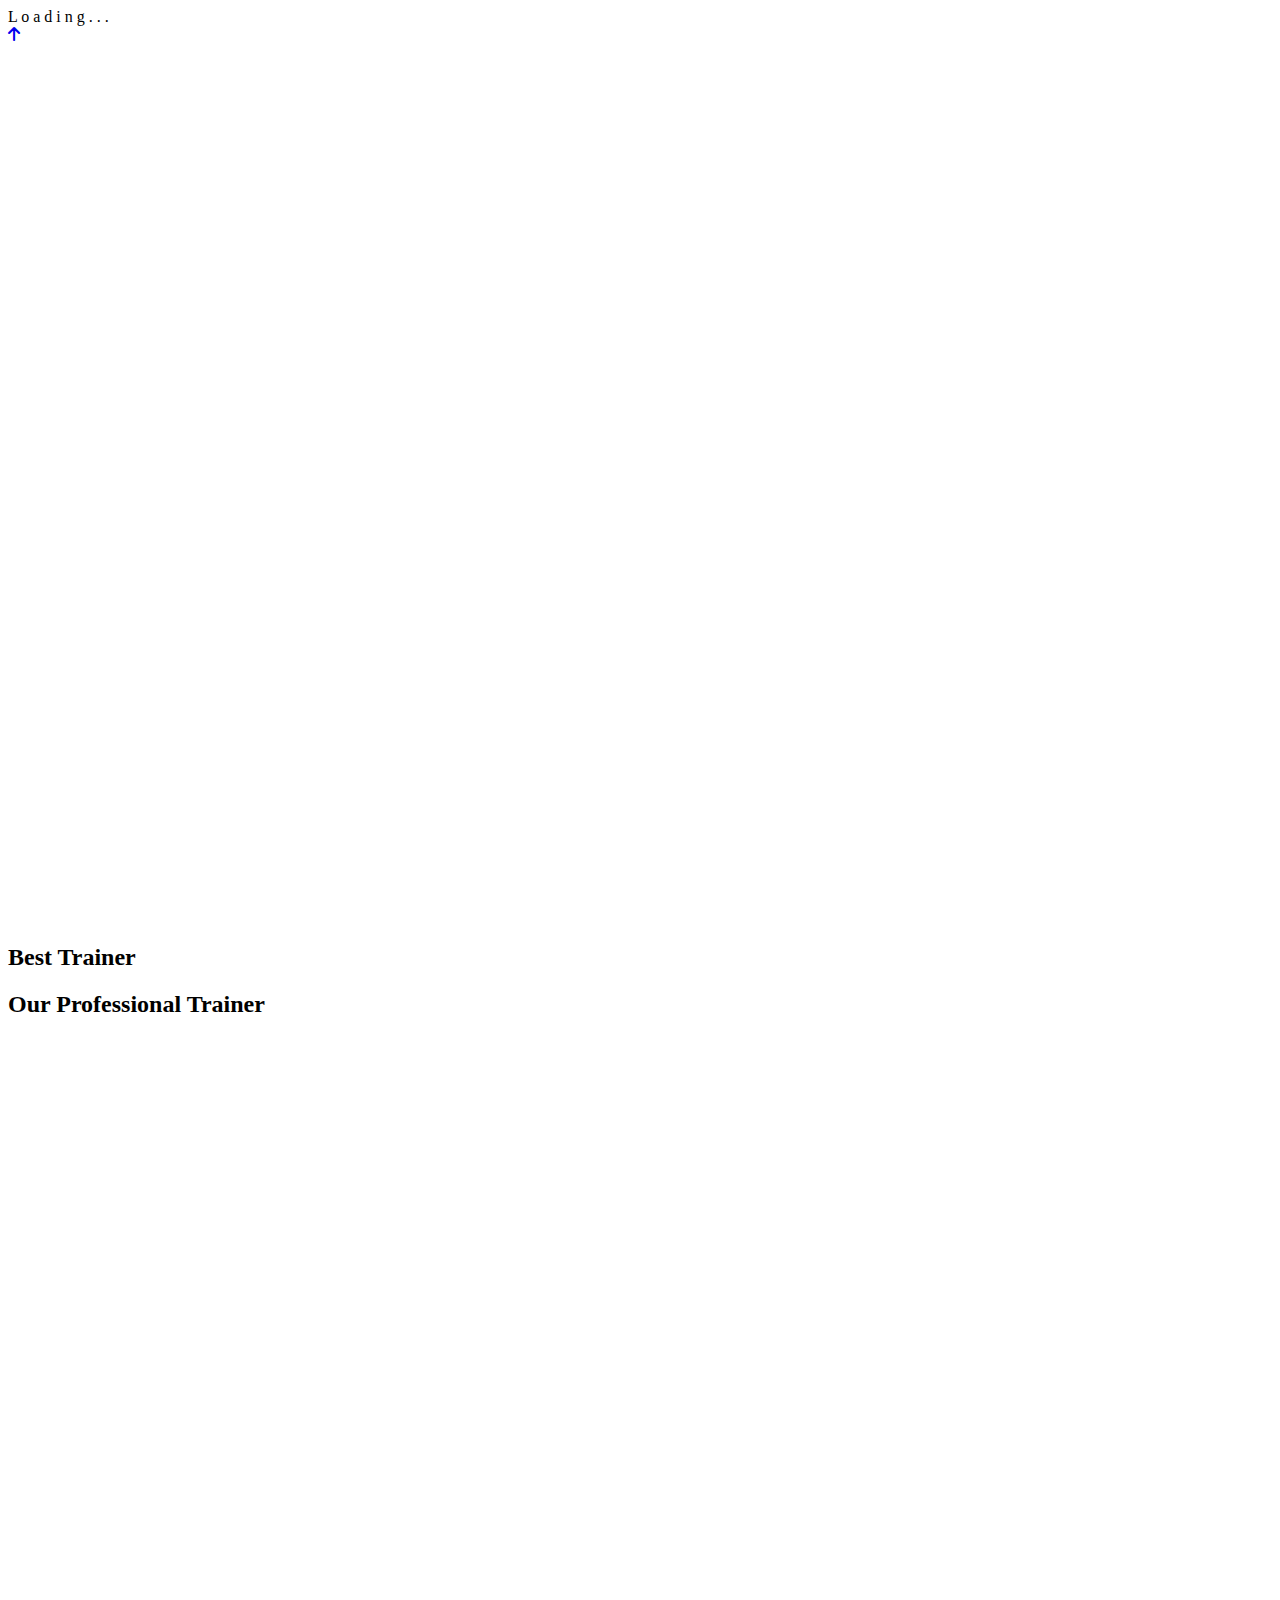
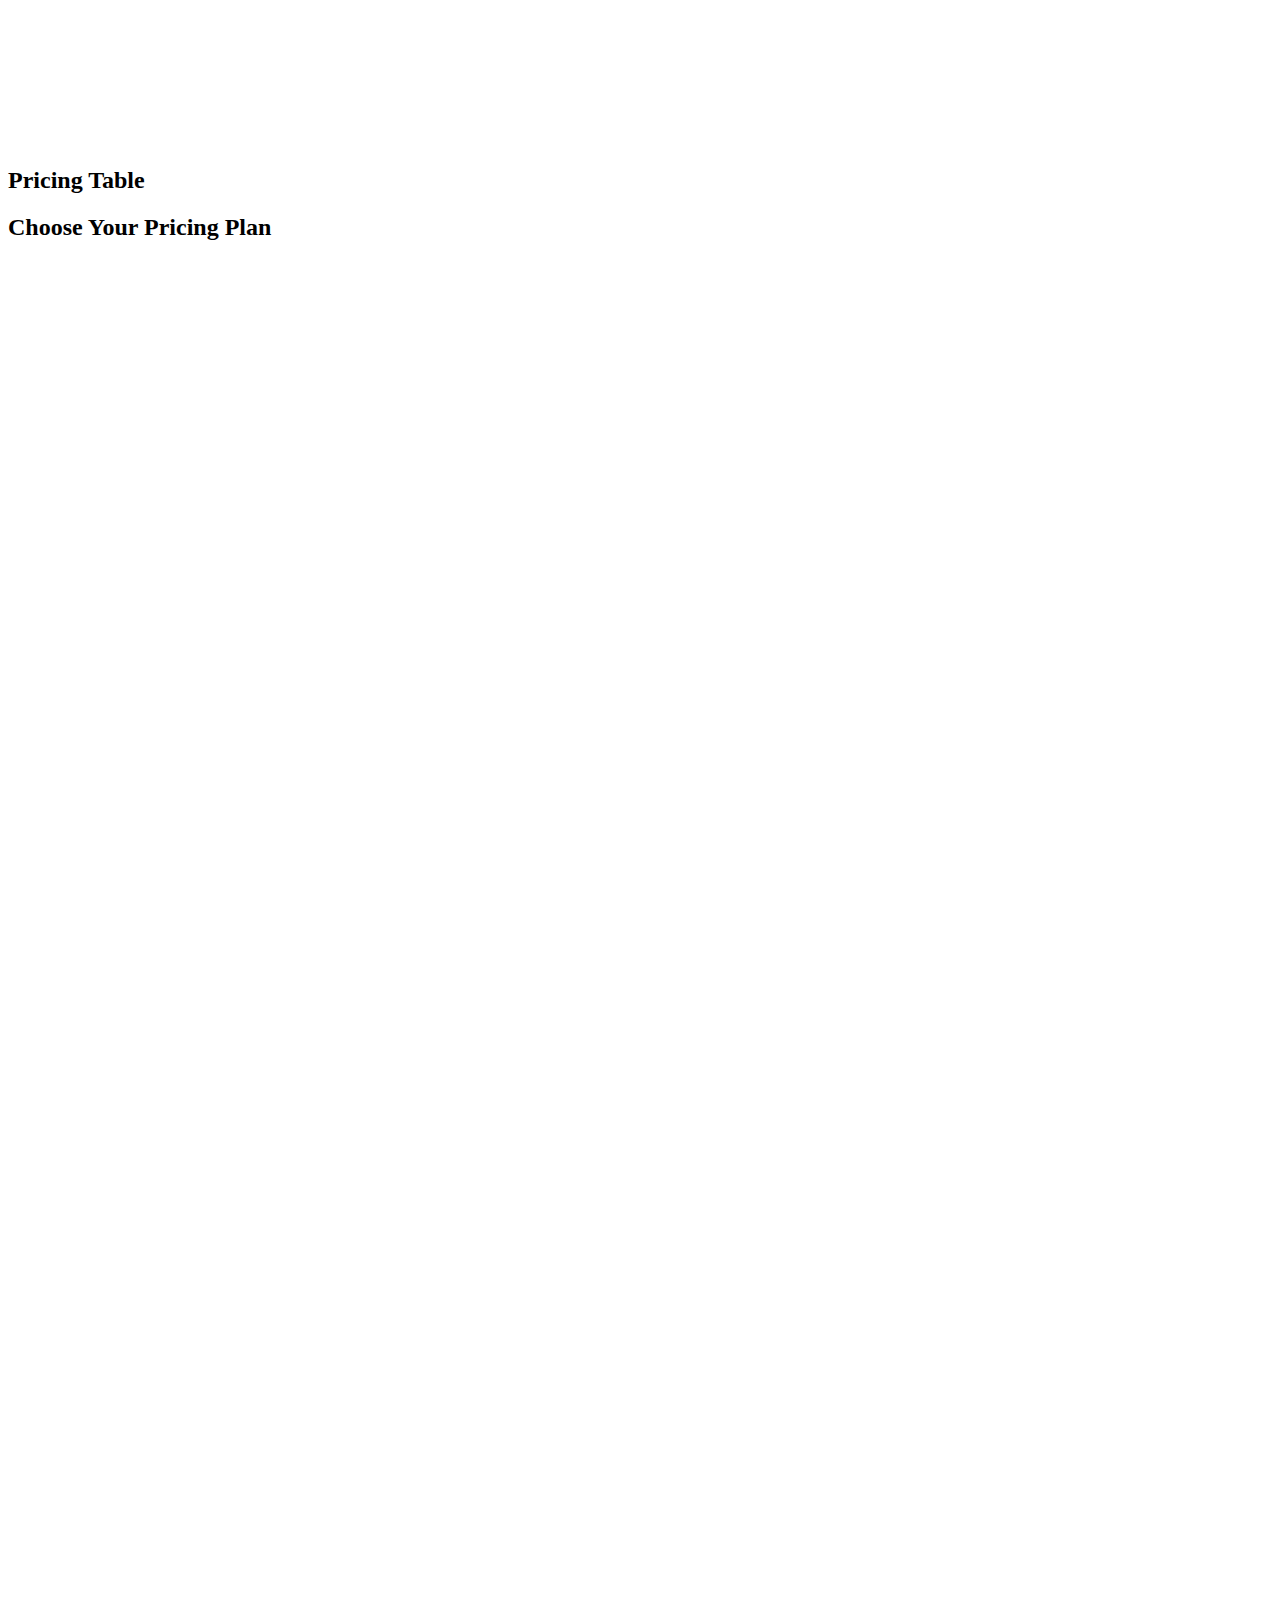
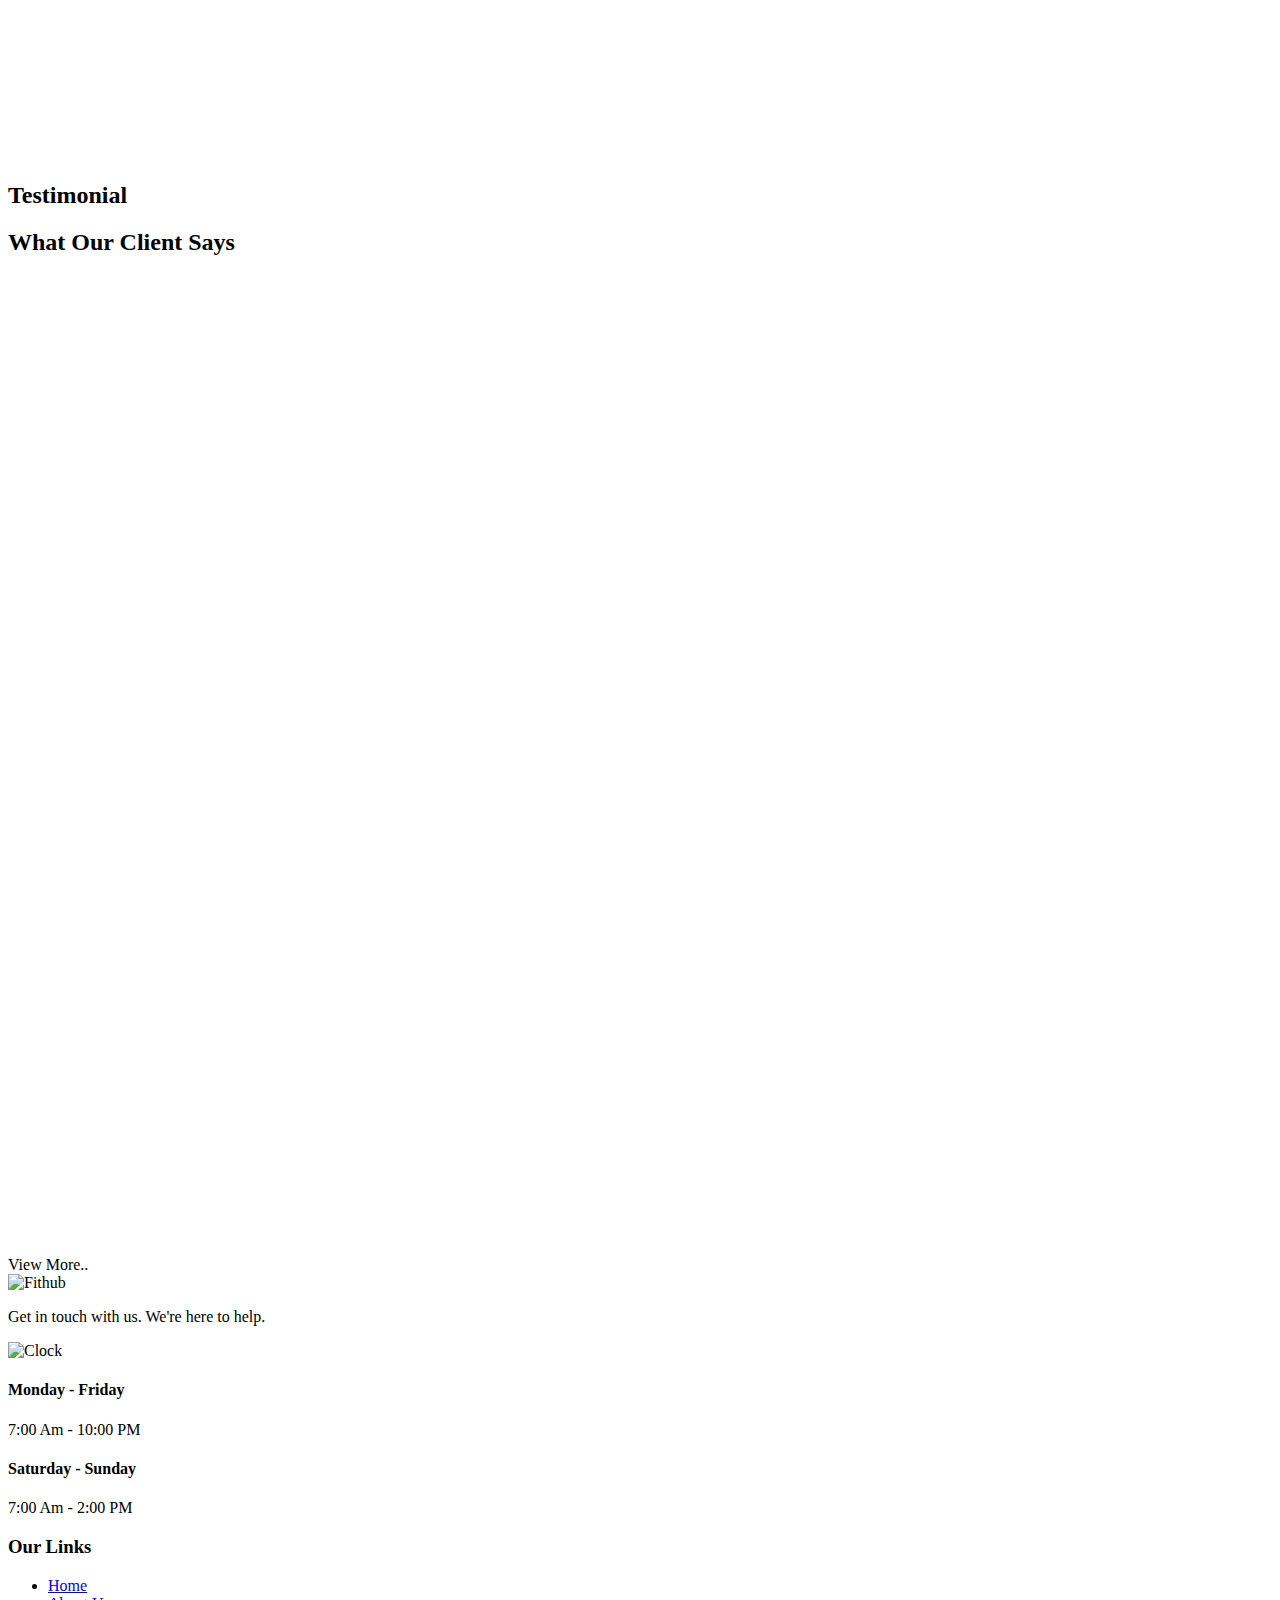
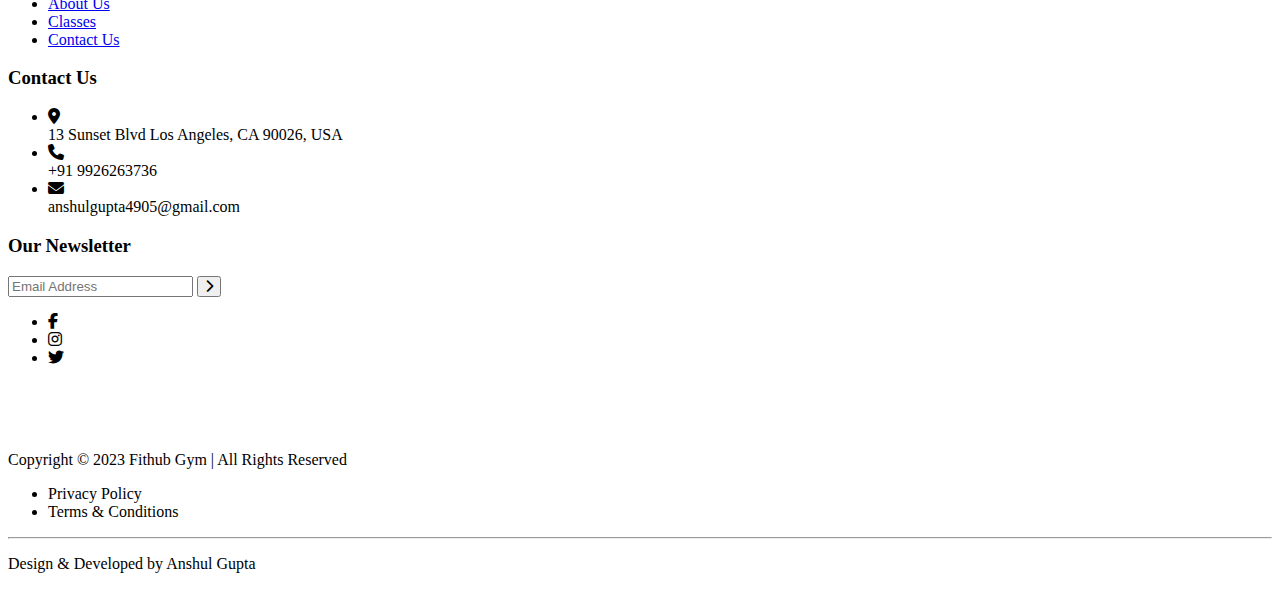
==== index.html @ 437ada59 "Adding all Files" ====
<!DOCTYPE html>
<html lang="en">

<head>
    <meta charset="UTF-8">
    <meta http-equiv="X-UA-Compatible" content="IE=edge">
    <meta name="viewport" content="width=device-width, initial-scale=1.0">
    <title>Fithub Gym - Best Fitness Gym in Los Angeles</title>
    <link rel="stylesheet" href="CSS/style.css">
    <link href="https://unpkg.com/aos@2.3.1/dist/aos.css" rel="stylesheet">
    <link rel="stylesheet" href="https://cdnjs.cloudflare.com/ajax/libs/font-awesome/6.4.0/css/all.min.css">
</head>

<body>
    <!-- <======== Container Section ========> -->
    <div class="container">

        <!-- <======== Pre-Loader Section ========> -->
        <div id="pre-loader">
            <div class="pre-loader-text">
                <span class="let1">L</span>
                <span class="let2">o</span>
                <span class="let3">a</span>
                <span class="let4">d</span>
                <span class="let5">i</span>
                <span class="let6">n</span>
                <span class="let7">g</span>
                <span class="let8">.</span>
                <span class="let9">.</span>
                <span class="let10">.</span>
            </div>
        </div>


        <!-- <======== Scroll-Btn Section ========> -->
        <div id="scrollBtn">
            <a href="#header"><i class="fa-solid fa-arrow-up"></i></a>
        </div>


        <!-- <======== Navbar Section ========> -->
        <div id="navbar" class="scrol" data-aos="fade-down">
            <div class="left-navigation">
                <img src="Assets/logo.png" alt="Fithub">
                <i class="fa fa-bars" aria-hidden="true"></i>
            </div>

            <div class="middle-navigation">
                <ul>
                    <li><a href="#header" class="active">Home</a></li>
                    <li><a href="about.html">About Us</a></li>
                    <li><a href="classes.html">Classes</a></li>
                    <li><a href="contact.html">Contact Us</a></li>
                </ul>
            </div>

            <div class="right-navigation">
                <button class="btn"><a href="#pricing-container">Join Now</a></button>
            </div>
        </div>


        <!-- <======== Header Section ========> -->
        <div id="header">
            <div class="left-header" data-aos="fade-up">
                <div class="banner-title">
                    <span class="inside-banner">The Best</span>
                    Fitness Club
                </div>
                <div class="banner-heading">Shape Your Ideal <span class="banner-heading-span">Body Fit</span></div>
                <div class="banner-subheading">Welcome to Fithub! Your ultimate fitness destination for achieving your
                    goals, embracing a healthier lifestyle, and experiencing the power of fitness. Join us today!</div>
                <button class="btn"><a href="#appointment-container">Get Started</a></button>
            </div>

            <div class="right-header" data-aos="fade-left">
                <img src="Assets/home-header-image.png" alt="Home-Header-Image">
                <div class="right-header-background-img">
                    <img src="Assets/home-circle.png" alt="Home-Circle">
                </div>
            </div>
        </div>


        <!-- <======== Feature-Container Section ========> -->
        <div id="feature-container">
            <div class="feature-box" data-aos="fade-up">
                <div class="feature-box-icon">
                    <img src="Assets/feature-1.png" alt="Feature-1">
                </div>
                <div class="feature-box-text">
                    <h3>Dedicated Service</h3>
                    <p>Transform your body. Unleash your full fitness potential.</p>
                </div>
            </div>
            <div class="feature-box" data-aos="fade-down">
                <div class="feature-box-icon">
                    <img src="Assets/feature-2.png" alt="Feature-2">
                </div>
                <div class="feature-box-text">
                    <h3>Qualified Trainer</h3>
                    <p>Transform your body with personalized trainer guidance.</p>
                </div>
            </div>
            <div class="feature-box" data-aos="fade-up">
                <div class="feature-box-icon">
                    <img src="Assets/feature-3.png" alt="Feature-3">
                </div>
                <div class="feature-box-text">
                    <h3>Organic Proteins</h3>
                    <p>Fuel your body with premium certified organic proteins.</p>
                </div>
            </div>
            <div class="feature-box" data-aos="fade-down">
                <div class="feature-box-icon">
                    <img src="Assets/feature-4.png" alt="Feature-4">
                </div>
                <div class="feature-box-text">
                    <h3>Award Programs</h3>
                    <p>Celebrate success, Embrace your accomplishments.</p>
                </div>
            </div>
        </div>


        <!-- <======== Download-App-Container Section ========> -->
        <div id="download-app-container">
            <div class="left-download-app-container" data-aos="fade-right">
                <img src="Assets/mobile.png" alt="Mobile">
                <div class="left-download-app-background-img">
                    <img src="Assets/mobile-circle-1.png" alt="Mobile-Circle-1" class="img-1">
                </div>
                <div class="left-download-app-background-img">
                    <img src="Assets/mobile-circle-2.png" alt="Mobile-Circle-2" class="img-2">
                </div>
            </div>
            <div class="right-download-app-container" data-aos="fade-left">
                <div class="download-app-title">Download App</div>
                <div class="download-app-heading">Get Advice On Gym & Fitness App</div>
                <div class="download-app-subheading">Enhance your fitness journey with our gym app. Access exclusive
                    features and track your progress with ease.</div>
                <div class="download-app-store">
                    <div class="apple-store">
                        <div class="apple-store-icon">
                            <img src="Assets/apple.png" alt="Apple">
                        </div>
                        <div class="apple-store-text">
                            Available on <span>App Store</span>
                        </div>
                    </div>
                    <div class="google-store">
                        <div class="google-store-icon">
                            <img src="Assets/google-play.png" alt="Google-Play">
                        </div>
                        <div class="google-store-text">
                            Available on <span>App Store</span>
                        </div>
                    </div>
                </div>
            </div>
        </div>


        <!-- <======== Trainer-Container Section ========> -->
        <div id="trainer-container">
            <div class="trainer-title">
                <h2>Best Trainer</h2>
            </div>
            <div class="trainer-heading">
                <h2>Our Professional Trainer</h2>
            </div>
            <div class="trainer-team">
                <div class="trainer" data-aos="fade-down">
                    <div class="trainer-icon">
                        <img src="Assets/trainer-1.jpg" alt="Trainer-1">
                    </div>
                    <div class="trainer-text">
                        <h3>John Hard</h3>
                        <span>Fitness Trainer</span>
                    </div>
                    <div class="trainer-social-media">
                        <ul>
                            <li><i class="fa-brands fa-facebook-f"></i></li>
                            <li><i class="fa-brands fa-instagram"></i></li>
                            <li><i class="fa-brands fa-twitter"></i></li>
                        </ul>
                    </div>
                </div>
                <div class="trainer" data-aos="fade-up">
                    <div class="trainer-icon">
                        <img src="Assets/trainer-2.jpg" alt="Trainer-2">
                    </div>
                    <div class="trainer-text">
                        <h3>Zahra Sharif</h3>
                        <span>Fitness Trainer</span>
                    </div>
                    <div class="trainer-social-media">
                        <ul>
                            <li><i class="fa-brands fa-facebook-f"></i></li>
                            <li><i class="fa-brands fa-instagram"></i></li>
                            <li><i class="fa-brands fa-twitter"></i></li>
                        </ul>
                    </div>
                </div>
                <div class="trainer" data-aos="fade-down">
                    <div class="trainer-icon">
                        <img src="Assets/trainer-3.jpg" alt="Trainer-3">
                    </div>
                    <div class="trainer-text">
                        <h3>Ruth Edwards</h3>
                        <span>Fitness Trainer</span>
                    </div>
                    <div class="trainer-social-media">
                        <ul>
                            <li><i class="fa-brands fa-facebook-f"></i></li>
                            <li><i class="fa-brands fa-instagram"></i></li>
                            <li><i class="fa-brands fa-twitter"></i></li>
                        </ul>
                    </div>
                </div>
                <div class="trainer" data-aos="fade-up">
                    <div class="trainer-icon">
                        <img src="Assets/trainer-4.jpg" alt="Trainer-4">
                    </div>
                    <div class="trainer-text">
                        <h3>Desert Antony</h3>
                        <span>Fitness Trainer</span>
                    </div>
                    <div class="trainer-social-media">
                        <ul>
                            <li><i class="fa-brands fa-facebook-f"></i></li>
                            <li><i class="fa-brands fa-instagram"></i></li>
                            <li><i class="fa-brands fa-twitter"></i></li>
                        </ul>
                    </div>
                </div>
            </div>
        </div>


        <!-- <======== Pricing-Container Section ========> -->
        <div id="pricing-container">
            <div class="pricing-title">
                <h2>Pricing Table</h2>
            </div>
            <div class="pricing-heading">
                <h2>Choose Your Pricing Plan</h2>
            </div>
            <div class="pricing-plans">
                <div class="pricing-plan-box" data-aos="fade-up">
                    <div class="pricing-plan-price plan-1">
                        <h3>Standard Plan</h3>
                        <h2>$40 <span>/Month</span></h2>
                    </div>
                    <div class="pricing-plan-features">
                        <ul>
                            <li>
                                <img src="Assets/check.png" alt="Check">
                                Basic Fitness Equipment
                            </li>
                            <li>
                                <img src="Assets/check.png" alt="Check">
                                Group Classes
                            </li>
                            <li>
                                <img src="Assets/check.png" alt="Check">
                                Online Member Portal
                            </li>
                            <li>
                                <img src="Assets/check.png" alt="Check">
                                Locker Room Access
                            </li>
                            <li>
                                <img src="Assets/cross.png" alt="Cross">
                                Extended Hours
                            </li>
                            <li>
                                <img src="Assets/cross.png" alt="Cross">
                                Personal Training Sessions
                            </li>
                            <li>
                                <img src="Assets/cross.png" alt="Cross">
                                Nutrition Guidance
                            </li>
                            <li>
                                <img src="Assets/cross.png" alt="Cross">
                                Customized Workout Programs
                            </li>
                            <li>
                                <img src="Assets/cross.png" alt="Cross">
                                Priority Access
                            </li>
                            <li>
                                <img src="Assets/cross.png" alt="Cross">
                                Spa and Wellness Services
                            </li>
                        </ul>
                    </div>
                    <div class="pricing-plan-btn">
                        <button>Join Now</button>
                    </div>
                </div>
                <div class="pricing-plan-box" data-aos="fade-down">
                    <div class="pricing-plan-price plan-2">
                        <h3>Premium Plan</h3>
                        <h2>$60 <span>/Month</span></h2>
                    </div>
                    <div class="pricing-plan-features">
                        <ul>
                            <li>
                                <img src="Assets/check.png" alt="Check">
                                Basic Fitness Equipment
                            </li>
                            <li>
                                <img src="Assets/check.png" alt="Check">
                                Group Classes
                            </li>
                            <li>
                                <img src="Assets/check.png" alt="Check">
                                Online Member Portal
                            </li>
                            <li>
                                <img src="Assets/check.png" alt="Check">
                                Locker Room Access
                            </li>
                            <li>
                                <img src="Assets/check.png" alt="Check">
                                Extended Hours
                            </li>
                            <li>
                                <img src="Assets/check.png" alt="Check">
                                Personal Training Sessions
                            </li>
                            <li>
                                <img src="Assets/check.png" alt="Check">
                                Nutrition Guidance
                            </li>
                            <li>
                                <img src="Assets/cross.png" alt="Cross">
                                Customized Workout Programs
                            </li>
                            <li>
                                <img src="Assets/cross.png" alt="Cross">
                                Priority Access
                            </li>
                            <li>
                                <img src="Assets/cross.png" alt="Cross">
                                Spa and Wellness Services
                            </li>
                        </ul>
                    </div>
                    <div class="pricing-plan-btn">
                        <button>Join Now</button>
                    </div>
                </div>
                <div class="pricing-plan-box" data-aos="fade-up">
                    <div class="pricing-plan-price plan-3">
                        <h3>Elite Plan</h3>
                        <h2>$80 <span>/Month</span></h2>
                    </div>
                    <div class="pricing-plan-features">
                        <ul>
                            <li>
                                <img src="Assets/check.png" alt="Check">
                                Basic Fitness Equipment
                            </li>
                            <li>
                                <img src="Assets/check.png" alt="Check">
                                Group Classes
                            </li>
                            <li>
                                <img src="Assets/check.png" alt="Check">
                                Online Member Portal
                            </li>
                            <li>
                                <img src="Assets/check.png" alt="Check">
                                Locker Room Access
                            </li>
                            <li>
                                <img src="Assets/check.png" alt="Check">
                                Extended Hours
                            </li>
                            <li>
                                <img src="Assets/check.png" alt="Check">
                                Personal Training Sessions
                            </li>
                            <li>
                                <img src="Assets/check.png" alt="Check">
                                Nutrition Guidance
                            </li>
                            <li>
                                <img src="Assets/check.png" alt="Check">
                                Customized Workout Programs
                            </li>
                            <li>
                                <img src="Assets/check.png" alt="Check">
                                Priority Access
                            </li>
                            <li>
                                <img src="Assets/check.png" alt="Check">
                                Spa and Wellness Services
                            </li>
                        </ul>
                    </div>
                    <div class="pricing-plan-btn">
                        <button>Join Now</button>
                    </div>
                </div>
            </div>
        </div>


        <!-- <======== Appointment-Container Section ========> -->
        <div id="appointment-container">
            <div class="left-appointment" data-aos="fade-right">
                <div class="statics-title">
                    <h2>Our Statics</h2>
                </div>
                <div class="statics-heading">
                    <h2>We Are Best In Our Classes</h2>
                </div>
                <div class="statics-subheading">
                    <p>Discover a wide range of fitness classes designed to challenge and inspire you. From
                        high-intensity workouts to calming yoga sessions, find your perfect class and unleash your full
                        potential.</p>
                </div>
                <div class="statics-skill">
                    <div class="statics-subskill">
                        <div class="statics-subskill-text">
                            <h3>Client Satisfaction</h3>
                            <h3 class="statics-subskill-text-percentage">90%</h3>
                        </div>
                        <div class="statics-subskill-bar">
                            <div class="statics-subskill-innerbar-1"></div>
                        </div>
                    </div>
                    <div class="statics-subskill">
                        <div class="statics-subskill-text">
                            <h3>Nutritional Guidance</h3>
                            <h3>80%</h3>
                        </div>
                        <div class="statics-subskill-bar">
                            <div class="statics-subskill-innerbar-2"></div>
                        </div>
                    </div>
                </div>
            </div>
            <div class="right-appointment" data-aos="fade-left">
                <div class="appointment-title">
                    <h3>Get Appointment</h3>
                    <div class="appointment-title-line"></div>
                </div>
                <div class="appointment-form">
                    <form>
                        <div class="form-control">
                            <input type="text" name="Full Name" class="form-input" placeholder="Full Name" required>
                        </div>
                        <div class="form-control">
                            <input type="email" name="Email Address" class="form-input" placeholder="Email Address"
                                required>
                        </div>
                        <div class="form-control">
                            <input type="text" name="Phone Number" class="form-input" placeholder="Phone No." required>
                        </div>
                        <div class="form-control">
                            <textarea name="User Message" class="form-input" placeholder="Message..."></textarea>
                        </div>
                        <button type="submit" class="appointment-form-btn">Submit Now</button>
                    </form>
                </div>
            </div>
        </div>


        <!-- <======== Appointment-Container-Alert Section ========> -->
        <div id="appointment-container-alert" data-aos="fade-down">
            <p>Your Form Has Been Submitted Successfully!</p>
            <i class="fa-sharp fa-solid fa-xmark"></i>
        </div>


        <!-- <======== Testimonial-Container Section ========> -->
        <div id="testimonial-container">
            <div class="testimonial-title">
                <h2>Testimonial</h2>
            </div>
            <div class="testimonial-heading">
                <h2>What Our Client Says</h2>
            </div>
            <div class="testimonial-clients-data">
                <div class="testimonial-client" data-aos="fade-up">
                    <div class="testimonial-client-profile">
                        <div class="testimonial-client-profile-icon">
                            <img src="Assets/client-1.jpg" alt="Client-1">
                        </div>
                        <div class="testimonial-client-profile-name">
                            <h3>Ethan Williams</h3>
                            <span>Our Client</span>
                        </div>
                    </div>
                    <div class="testimonial-client-text">
                        <p>Fithub gym is fantastic! The trainers are friendly, and the facilities are top-notch. I've
                            seen amazing progress since I joined. Highly recommend for young boys!</p>
                    </div>
                    <div class="testimonial-client-review">
                        <i class="fa fa-star"></i>
                        <i class="fa fa-star"></i>
                        <i class="fa fa-star"></i>
                        <i class="fa fa-star"></i>
                        <i class="fa fa-star"></i>
                    </div>
                </div>
                <div class="testimonial-client" data-aos="fade-down">
                    <div class="testimonial-client-profile">
                        <div class="testimonial-client-profile-icon">
                            <img src="Assets/client-2.jpg" alt="Client-2">
                        </div>
                        <div class="testimonial-client-profile-name">
                            <h3>Scott Swanson</h3>
                            <span>Our Client</span>
                        </div>
                    </div>
                    <div class="testimonial-client-text">
                        <p>Fithub gym is fantastic! The trainers are dedicated, the equipment is top-notch, and the
                            variety of classes keeps me motivated and challenged.</p>
                    </div>
                    <div class="testimonial-client-review">
                        <i class="fa fa-star"></i>
                        <i class="fa fa-star"></i>
                        <i class="fa fa-star"></i>
                        <i class="fa fa-star"></i>
                        <i class="fa fa-star active"></i>
                    </div>
                </div>
                <div class="testimonial-client" data-aos="fade-up">
                    <div class="testimonial-client-profile">
                        <div class="testimonial-client-profile-icon">
                            <img src="Assets/client-3.jpg" alt="Client-3">
                        </div>
                        <div class="testimonial-client-profile-name">
                            <h3>Noah Taylor</h3>
                            <span>Our Client</span>
                        </div>
                    </div>
                    <div class="testimonial-client-text">
                        <p>Fithub gym is incredible! The variety of equipment and classes keeps me motivated. It is
                            Perfect for young boys who want to stay fit!</p>
                    </div>
                    <div class="testimonial-client-review">
                        <i class="fa fa-star"></i>
                        <i class="fa fa-star"></i>
                        <i class="fa fa-star"></i>
                        <i class="fa fa-star"></i>
                        <i class="fa fa-star"></i>
                    </div>
                </div>
                <div class="testimonial-client" data-aos="fade-down">
                    <div class="testimonial-client-profile">
                        <div class="testimonial-client-profile-icon">
                            <img src="Assets/client-4.jpg" alt="Client-4">
                        </div>
                        <div class="testimonial-client-profile-name">
                            <h3>Emily Wilson</h3>
                            <span>Our Client</span>
                        </div>
                    </div>
                    <div class="testimonial-client-text">
                        <p>Fithub Gym helped me achieve my fitness goals with their exceptional trainers. Highly
                            recommend for anyone looking for a top-notch fitness experience!</p>
                    </div>
                    <div class="testimonial-client-review">
                        <i class="fa fa-star"></i>
                        <i class="fa fa-star"></i>
                        <i class="fa fa-star"></i>
                        <i class="fa fa-star"></i>
                        <i class="fa fa-star active"></i>
                    </div>
                </div>
                <div class="testimonial-client" data-aos="fade-up">
                    <div class="testimonial-client-profile">
                        <div class="testimonial-client-profile-icon">
                            <img src="Assets/client-5.jpg" alt="Client-5">
                        </div>
                        <div class="testimonial-client-profile-name">
                            <h3>Benjamin Mitchell</h3>
                            <span>Our Client</span>
                        </div>
                    </div>
                    <div class="testimonial-client-text">
                        <p>Fithub gym is my second home. The trainers genuinely care about our progress. It has helped
                            me build confidence. Highly recommended!</p>
                    </div>
                    <div class="testimonial-client-review">
                        <i class="fa fa-star"></i>
                        <i class="fa fa-star"></i>
                        <i class="fa fa-star"></i>
                        <i class="fa fa-star"></i>
                        <i class="fa fa-star"></i>
                    </div>
                </div>
                <div class="testimonial-client" data-aos="fade-down">
                    <div class="testimonial-client-profile">
                        <div class="testimonial-client-profile-icon">
                            <img src="Assets/client-6.jpg" alt="Client-6">
                        </div>
                        <div class="testimonial-client-profile-name">
                            <h3>Lucas Thompson</h3>
                            <span>Our Client</span>
                        </div>
                    </div>
                    <div class="testimonial-client-text">
                        <p>I highly recommend Fithub gym! The friendly staff, clean facilities, and effective workout
                            programs have helped me achieve my fitness goals and feel great.</p>
                    </div>
                    <div class="testimonial-client-review">
                        <i class="fa fa-star"></i>
                        <i class="fa fa-star"></i>
                        <i class="fa fa-star"></i>
                        <i class="fa fa-star"></i>
                        <i class="fa fa-star active"></i>
                    </div>
                </div>
            </div>
            <span>View More..</span>
        </div>


        <!-- <======== Contact-Container Section ========> -->
        <div id="contact-container">
            <div class="contact-time">
                <div class="contact-time-icon">
                    <img src="Assets/logo_stickey.png" alt="Fithub">
                </div>
                <div class="contact-time-text">
                    <p>Get in touch with us. We're here to help.</p>
                </div>
                <div class="contact-time-box">
                    <div class="contact-time-box-icon">
                        <img src="Assets/clock.png" alt="Clock">
                    </div>
                    <div class="contact-time-box-text">
                        <div class="contact-time-box-text-1">
                            <h4>Monday - Friday</h4>
                            <span>7:00 Am - 10:00 PM</span>
                        </div>
                        <div class="contact-time-box-text-2">
                            <h4>Saturday - Sunday</h4>
                            <span>7:00 Am - 2:00 PM</span>
                        </div>
                    </div>
                </div>
            </div>
            <div class="contact-links">
                <h3>Our Links</h3>
                <div class="line"></div>
                <ul>
                    <li><a href="#navbar">Home</a></li>
                    <li><a href="about.html">About Us</a></li>
                    <li><a href="classes.html">Classes</a></li>
                    <li><a href="contact.html">Contact Us</a></li>
                </ul>
            </div>
            <div class="contact-info">
                <h3>Contact Us</h3>
                <div class="line"></div>
                <ul>
                    <li>
                        <div class="contact-info-icon">
                            <i class="fa-solid fa-location-dot icon-1"></i>
                        </div>
                        <div class="contact-info-text">
                            <span>13 Sunset Blvd Los Angeles, CA 90026, USA</span>
                        </div>
                    </li>
                    <li>
                        <div class="contact-info-icon">
                            <i class="fa fa-phone icon-2"></i>
                        </div>
                        <div class="contact-info-text">
                            <span>+91 9926263736</span>
                        </div>
                    </li>
                    <li>
                        <div class="contact-info-icon">
                            <i class="fa fa-envelope icon-3"></i>
                        </div>
                        <div class="contact-info-text">
                            <span>anshulgupta4905@gmail.com</span>
                        </div>
                    </li>
                </ul>
            </div>
            <div class="contact-newsletter">
                <h3>Our Newsletter</h3>
                <div class="line"></div>
                <div class="newsletter-subscription">
                    <form action="">
                        <input type="email" class="form-input subscribe-input" placeholder="Email Address" required>
                        <button type="submit" class="submit-btn">
                            <i class="fa fa-chevron-right"></i>
                        </button>
                    </form>
                </div>
                <div class="newsletter-social-media">
                    <ul>
                        <li><i class="fa-brands fa-facebook-f"></i></li>
                        <li><i class="fa-brands fa-instagram"></i></li>
                        <li><i class="fa-brands fa-twitter"></i></li>
                    </ul>
                </div>
            </div>
        </div>


        <!-- <======== contact-Container-Alert Section ========> -->
        <div id="contact-container-alert" data-aos="fade-down">
            <p>Thank You For Subscribing our Newsletter!</p>
            <i class="fa-sharp fa-solid fa-xmark"></i>
        </div>


        <!-- <======== Footer Section ========> -->
        <div id="footer">
            <div class="copyright-container">
                <div class="copyright-container-text">
                    <p>Copyright &copy; 2023 <span>Fithub Gym</span> | All Rights Reserved</p>
                </div>
                <div class="copyright-container-links">
                    <ul>
                        <li>Privacy Policy</li>
                        <li>Terms & Conditions</li>
                    </ul>
                </div>
            </div>
            <hr>
            <div class="developer-container">
                <p>Design & Developed by <span>Anshul Gupta</span></p>
            </div>
        </div>

    </div>

    <script src="https://unpkg.com/aos@2.3.1/dist/aos.js"></script>
    <script src="JS/script.js"></script>
</body>

</html>
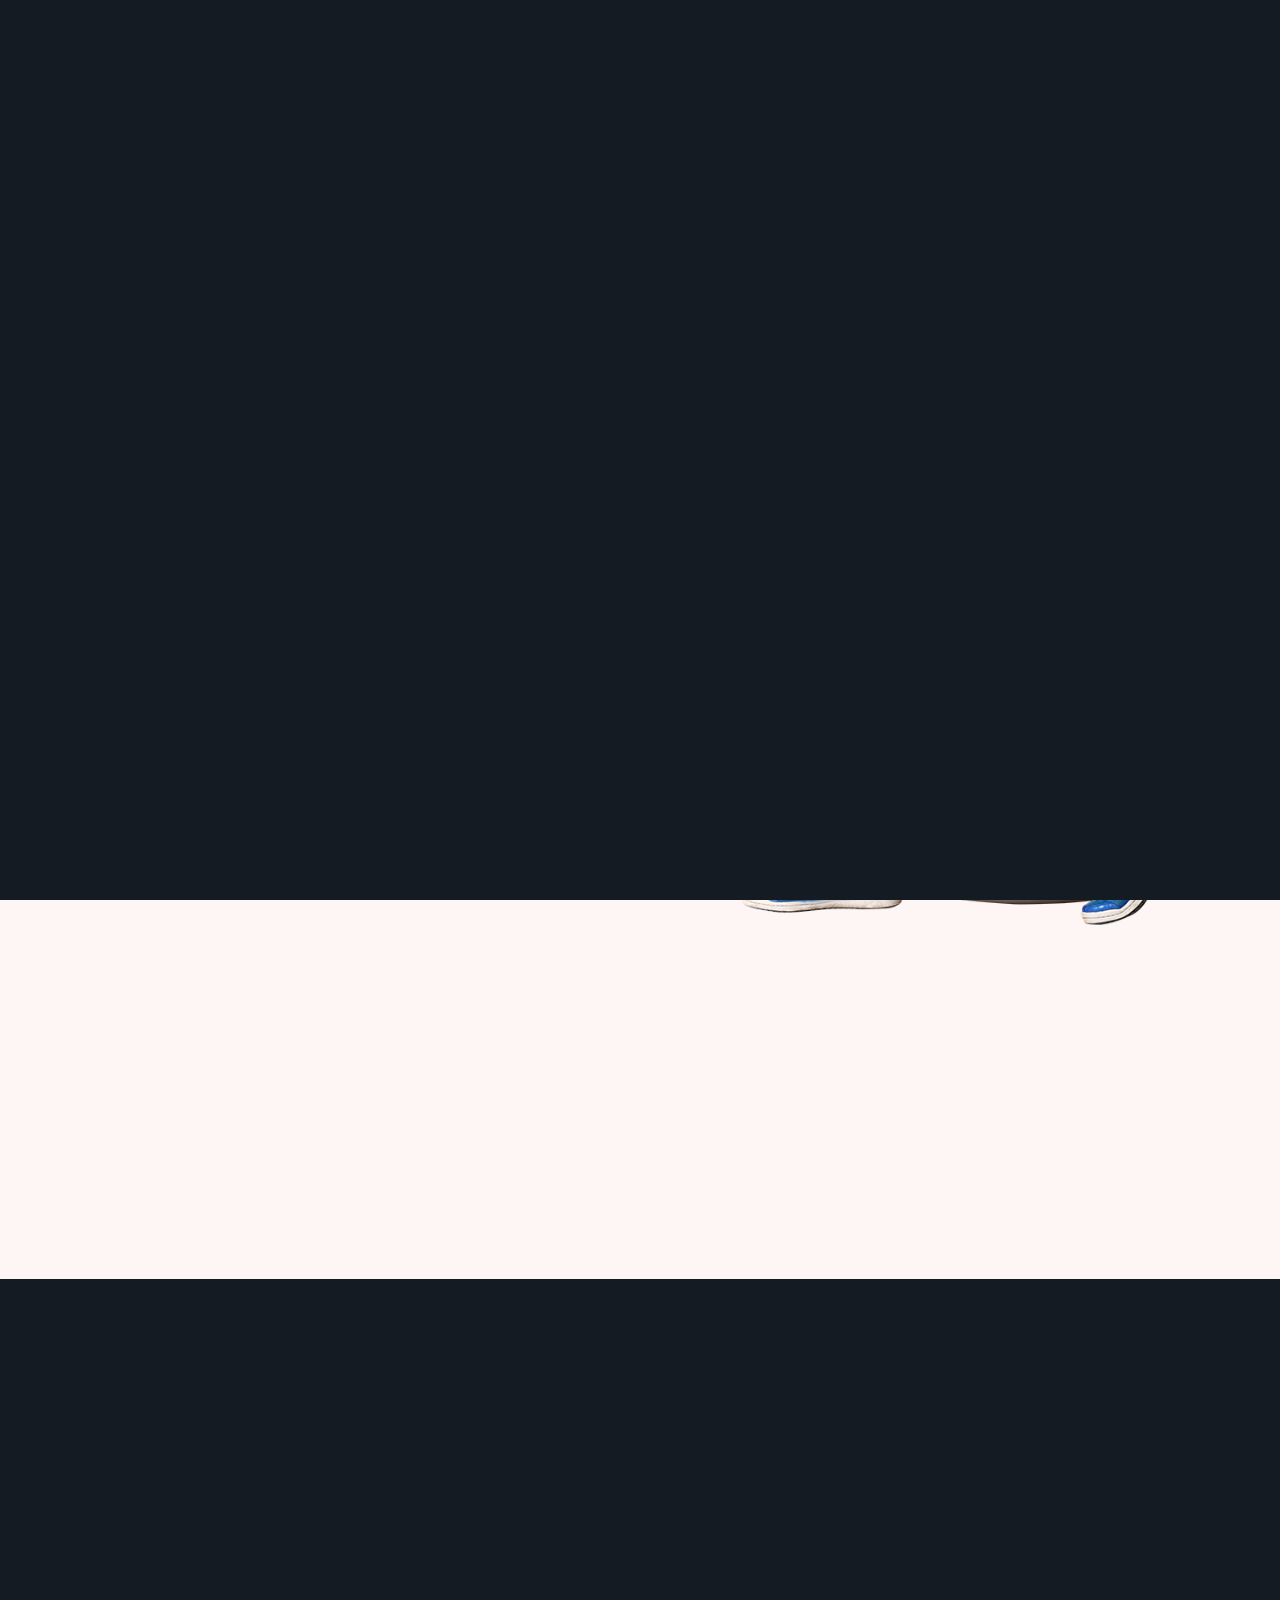
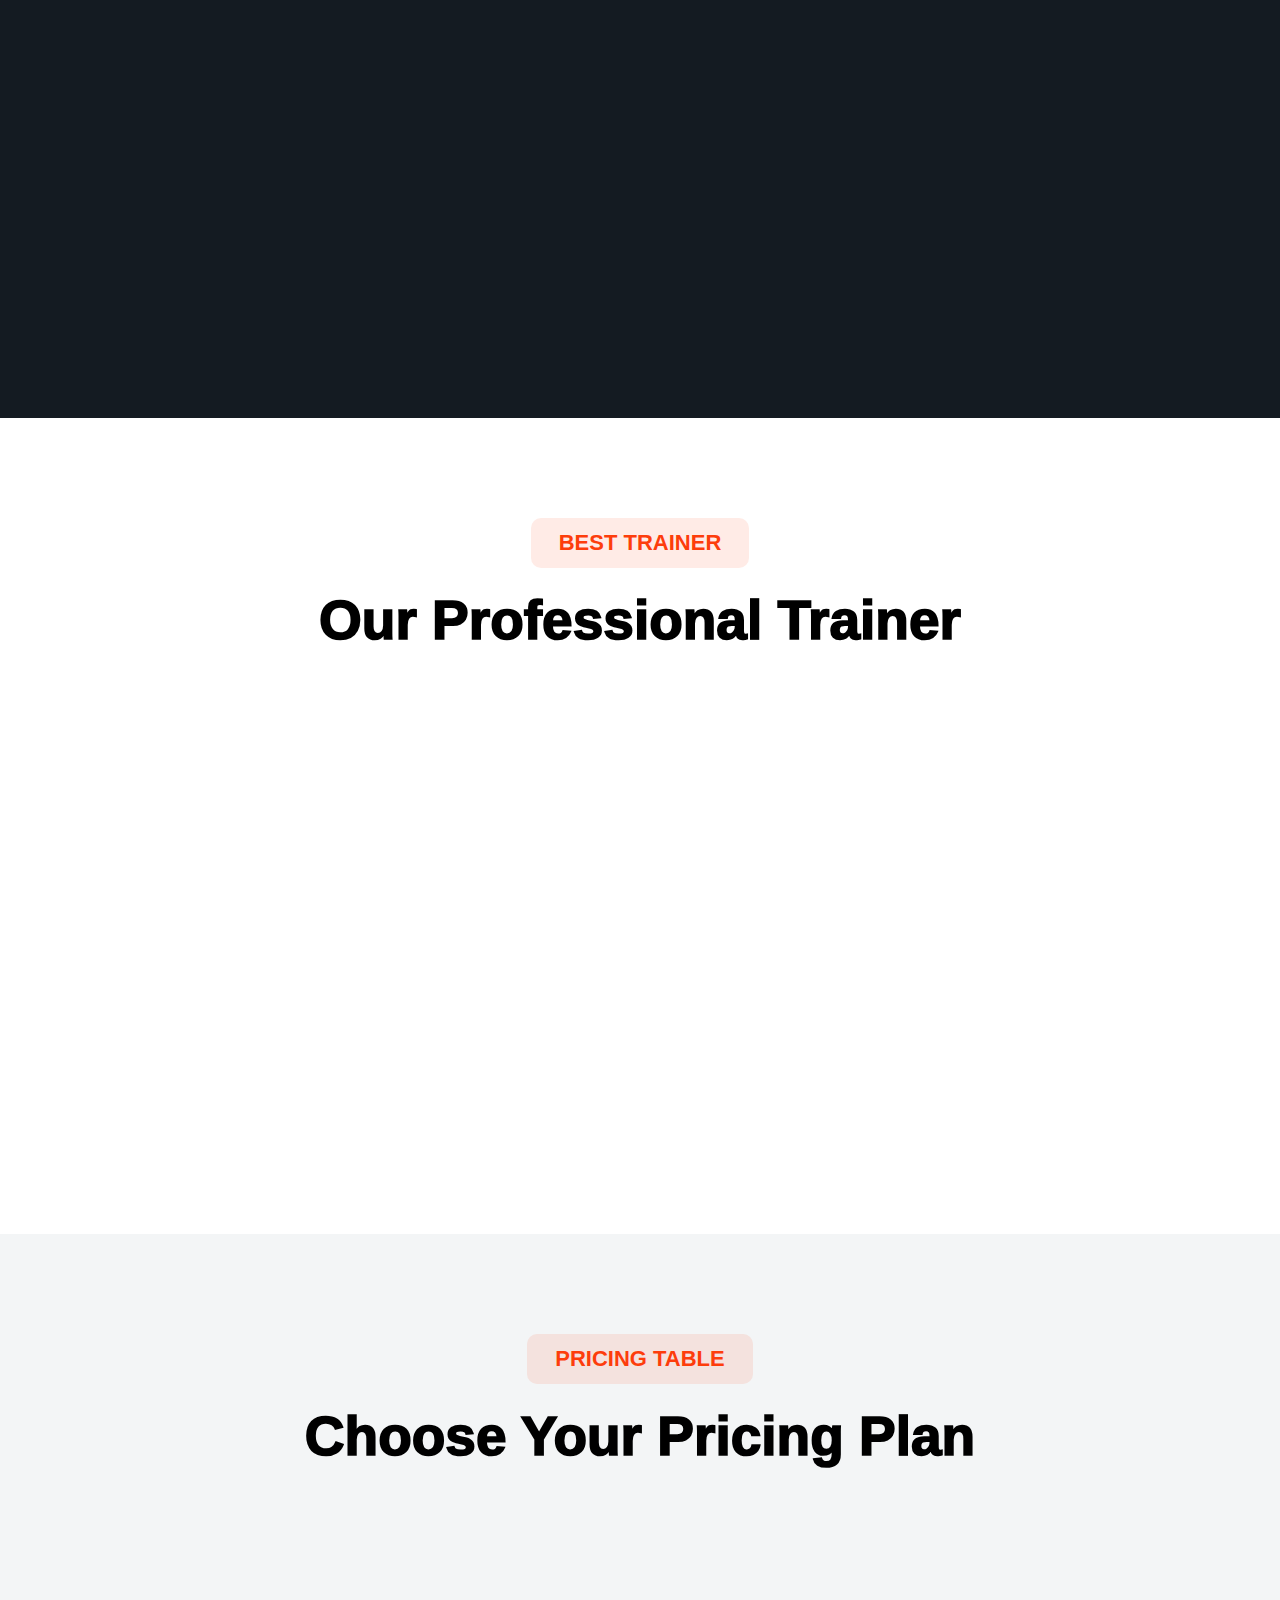
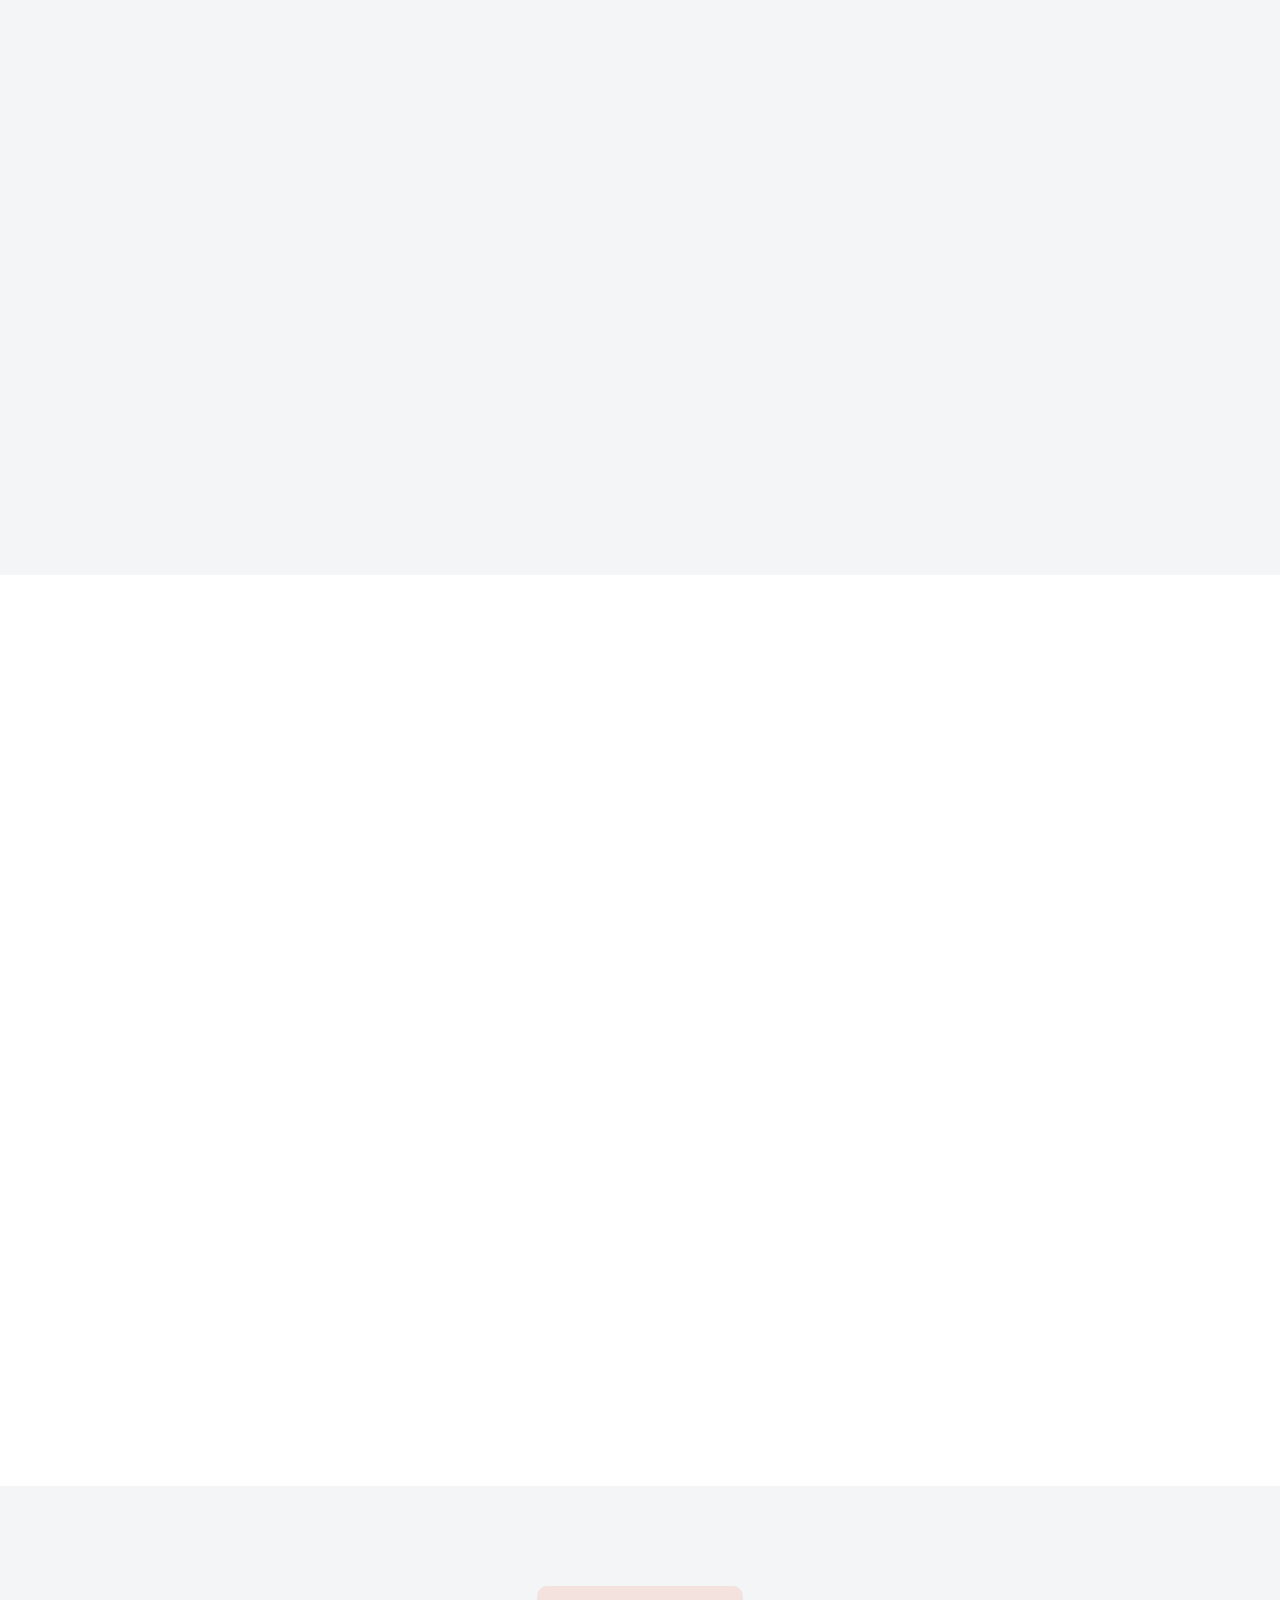
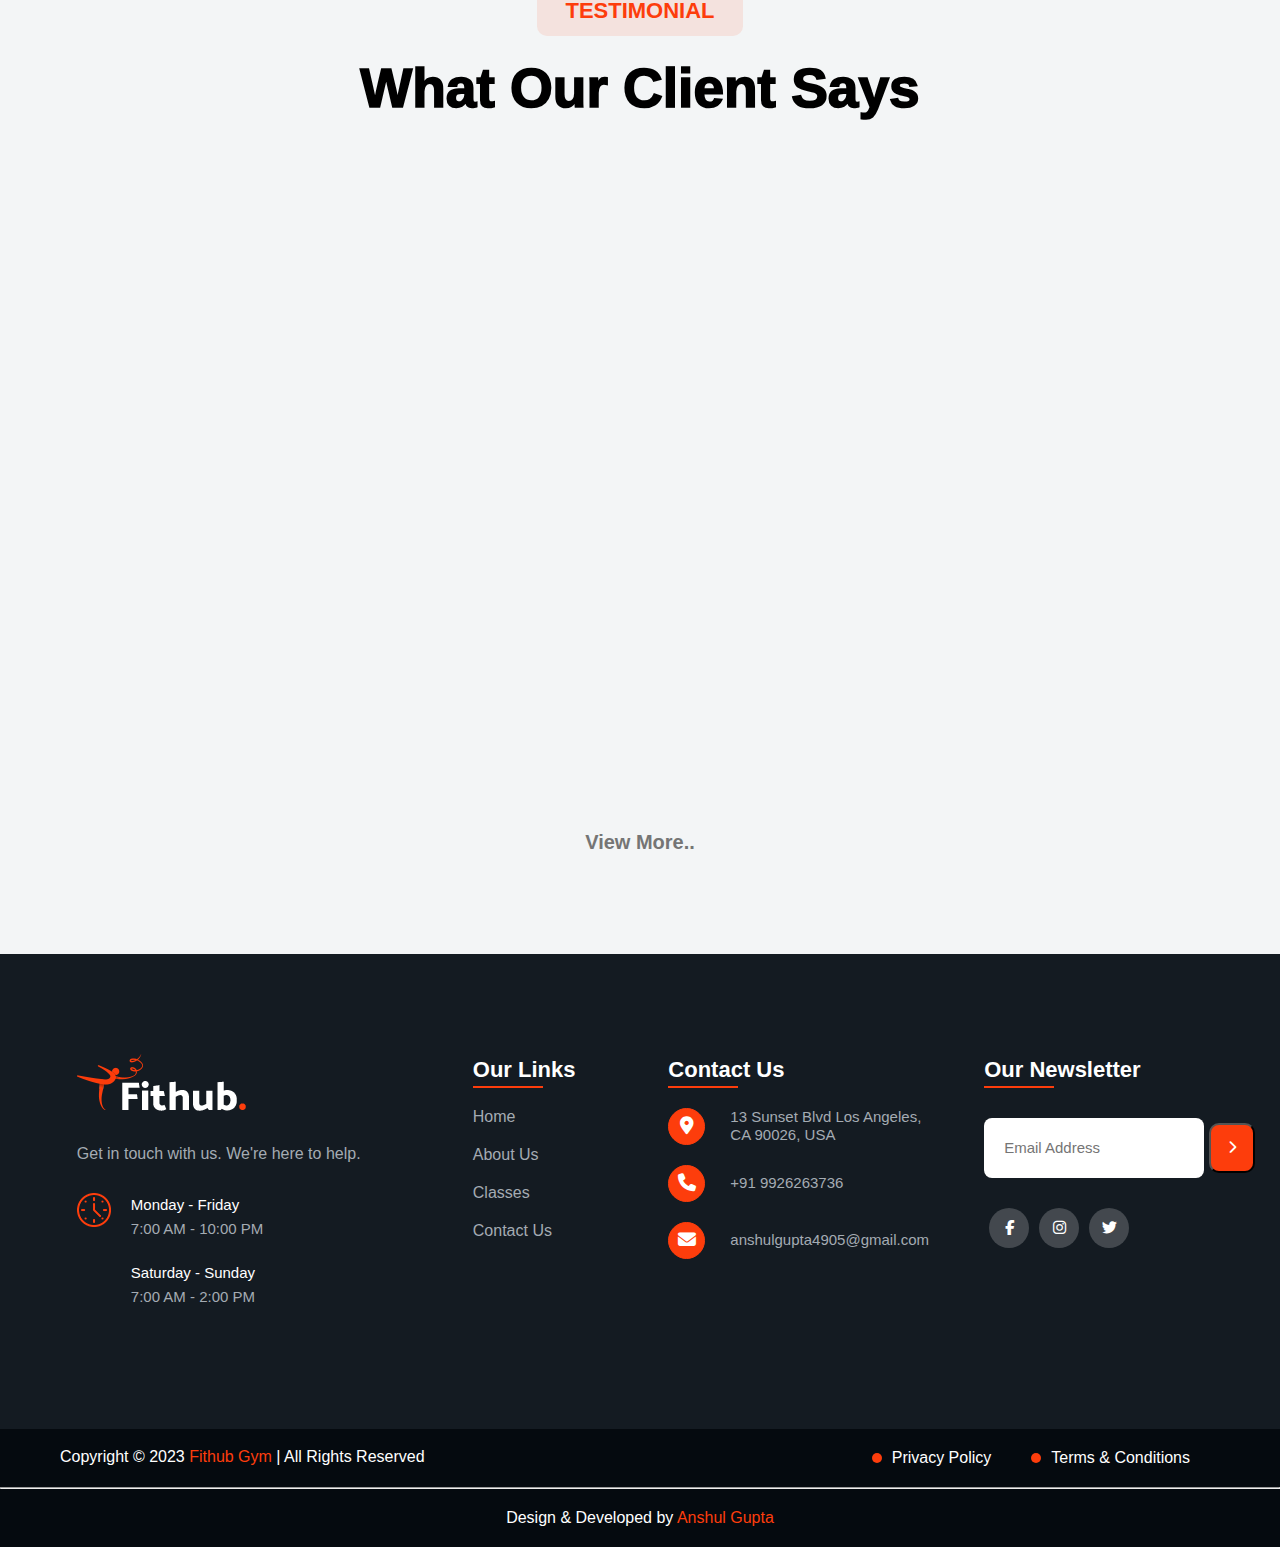
==== commit 3c43007d: "Updating Contact-Container" ====
--- a/index.html
+++ b/index.html
@@ -641,11 +641,11 @@
                     <div class="contact-time-box-text">
                         <div class="contact-time-box-text-1">
                             <h4>Monday - Friday</h4>
-                            <span>7:00 Am - 10:00 PM</span>
+                            <span>7:00 AM - 10:00 PM</span>
                         </div>
                         <div class="contact-time-box-text-2">
                             <h4>Saturday - Sunday</h4>
-                            <span>7:00 Am - 2:00 PM</span>
+                            <span>7:00 AM - 2:00 PM</span>
                         </div>
                     </div>
                 </div>
--- a/CSS/style.css
+++ b/CSS/style.css
@@ -0,0 +1,2540 @@
+/* CSS Reset */
+* {
+    margin: 0px;
+    padding: 0px;
+}
+
+
+/* HTML Section */
+html {
+    scroll-behavior: smooth;
+}
+
+
+/* Animation Section */
+@keyframes rotate {
+    0% {
+        transform: rotate(0deg);
+        opacity: 1;
+    }
+
+    50% {
+        transform: rotate(180deg);
+    }
+
+    100% {
+        transform: rotate(360deg);
+        opacity: 1;
+    }
+}
+
+@keyframes slideDown {
+    0% {
+        margin-top: -150px;
+    }
+
+    100% {
+        margin-top: 0;
+    }
+}
+
+@keyframes drop {
+    10% {
+        opacity: 0.5;
+    }
+
+    20% {
+        opacity: 1;
+        top: 3.78em;
+        transform: rotateX(-360deg);
+    }
+
+    80% {
+        opacity: 1;
+        top: 3.78em;
+        transform: rotateX(-360deg);
+    }
+
+    90% {
+        opacity: 0.5;
+    }
+
+    100% {
+        opacity: 0;
+        top: 6.94em;
+    }
+}
+
+
+
+
+/* <======== Home-Page Container ========> */
+.container {
+    background-color: rgb(254, 246, 244);
+    overflow: hidden;
+}
+
+
+/* Pre-Loader Section */
+#pre-loader {
+    height: 100vh;
+    width: 100vw;
+    position: fixed;
+    top: 0px;
+    left: 0px;
+    background: #141b22;
+    display: flex;
+    justify-content: center;
+    align-items: center;
+    z-index: 999;
+    cursor: pointer;
+}
+
+.pre-loader-text {
+    color: #fd3d0c;
+    font-family: 'Catamaran', sans-serif;
+    font-size: 35px;
+    font-weight: 800;
+}
+
+.pre-loader-text span {
+    opacity: 0;
+    text-transform: uppercase;
+    transform: rotateX(-90deg);
+}
+
+.let1 {
+    animation: drop 0.6s ease-in-out infinite;
+    animation-delay: 0.6s;
+}
+
+.let2 {
+    animation: drop 0.7s ease-in-out infinite;
+    animation-delay: 0.7s;
+}
+
+.let3 {
+    animation: drop 0.8s ease-in-out infinite;
+    animation-delay: 0.8s;
+}
+
+.let4 {
+    animation: drop 0.9s ease-in-out infinite;
+    animation-delay: 0.9s;
+}
+
+.let5 {
+    animation: drop 1s ease-in-out infinite;
+    animation-delay: 1s;
+}
+
+.let6 {
+    animation: drop 1.1s ease-in-out infinite;
+    animation-delay: 1.1s;
+}
+
+.let7 {
+    animation: drop 1.2s ease-in-out infinite;
+    animation-delay: 1.2s;
+}
+
+.let8 {
+    animation: drop 1.3s ease-in-out infinite;
+    animation-delay: 1.3s;
+}
+
+.let9 {
+    animation: drop 1.4s ease-in-out infinite;
+    animation-delay: 1.4s;
+}
+
+.let10 {
+    animation: drop 1.5s ease-in-out infinite;
+    animation-delay: 1.5s;
+}
+
+
+/* Scroll-Btn Section */
+#scrollBtn {
+    height: 50px;
+    width: 50px;
+    position: fixed;
+    bottom: 30px;
+    right: 30px;
+    color: white;
+    background-color: #ff0000;
+    border-radius: 10px;
+    text-align: center;
+    text-decoration: none;
+    transition: background-color .3s, opacity .5s, visibility .5s;
+    opacity: 0;
+    visibility: hidden;
+    z-index: 111;
+    display: grid;
+    place-content: center;
+}
+
+#scrollBtn:hover {
+    box-shadow: 0px 15px 22px rgba(254, 7, 7, 0.4)
+}
+
+#scrollBtn a {
+    padding: 4px 12px;
+    color: white;
+    font-size: 35px;
+}
+
+#scrollBtn.show {
+    opacity: 1;
+    visibility: visible;
+    transition: background-color .3s, opacity .5s, visibility .5s;
+}
+
+
+/* Navbar Section */
+#navbar {
+    position: relative;
+    z-index: 1;
+    background-color: transparent;
+    padding: 30px 0px;
+    display: flex;
+    justify-content: center;
+    align-items: center;
+    transition: 0.4s;
+}
+
+#navbar.show .left-navigation .fa-bars {
+    padding: 15px 70px 0px 0px;
+}
+
+#navbar.show {
+    flex-direction: column;
+    padding: 30px 30px 30px 100px;
+}
+
+#navbar.show ul {
+    height: 100vh;
+    width: 30%;
+    padding: 100px 0px 40px 40px;
+    flex-direction: column;
+    align-items: flex-start;
+    background-color: #fd3d0c;
+    position: fixed;
+    top: 0px;
+    right: 0px;
+    z-index: -1;
+}
+
+#navbar.show li {
+    margin: 10px 0px;
+}
+
+#navbar.show li a {
+    color: black;
+}
+
+#navbar.show li .active {
+    color: white;
+}
+
+#navbar.scroll {
+    width: 100%;
+    padding: 20px 0px;
+    position: fixed;
+    background-color: #e8e5e5;
+    z-index: 2;
+    animation: 0.95s ease 0s normal forwards 1 running slideDown;
+    transition: 0.4s;
+}
+
+#navbar .left-navigation {
+    margin-right: 120px;
+}
+
+#navbar .left-navigation .fa-bars {
+    display: none;
+    color: black;
+    padding: 15px 20px 0px 0px;
+    font-size: 28px;
+    cursor: pointer;
+}
+
+#navbar .middle-navigation {
+    margin-top: 15px;
+}
+
+#navbar ul {
+    display: flex;
+    align-items: center;
+    list-style: none;
+}
+
+#navbar ul li .active {
+    color: #ff5219;
+}
+
+#navbar ul li a {
+    color: black;
+    padding: 20px;
+    font-family: Arial, Helvetica, sans-serif;
+    font-weight: bold;
+    text-decoration: none;
+    white-space: nowrap;
+}
+
+#navbar ul li a:hover {
+    color: #ff5219;
+}
+
+#navbar .right-navigation {
+    margin-left: 120px;
+}
+
+.btn {
+    height: 60px;
+    background-color: #fd3d0c;
+    border-radius: 10px;
+    font-family: sans-serif;
+    font-size: 15px;
+    font-weight: 500;
+    text-transform: uppercase;
+    border: none;
+}
+
+.btn:hover {
+    filter: brightness(0.8);
+}
+
+.btn a {
+    color: #ffffff;
+    padding: 18px 45px;
+    text-decoration: none;
+    cursor: pointer;
+    white-space: nowrap;
+}
+
+
+/* Header Section */
+#header {
+    position: relative;
+    margin-top: 40px;
+    display: flex;
+    justify-content: center;
+    z-index: 0;
+}
+
+#header .left-header {
+    margin-left: 8%;
+    margin-top: 10%;
+}
+
+#header .banner-title {
+    color: #fd3d0c;
+    background-color: rgb(253, 61, 12, 0.1);
+    display: inline-block;
+    padding: 15px 20px 15px 5px;
+    border-radius: 8px;
+    font-size: 20px;
+    font-family: sans-serif;
+    font-weight: 700;
+    text-transform: uppercase;
+}
+
+#header .inside-banner {
+    color: #ffffff;
+    background-color: #fd3d0c;
+    padding: 8px 18px;
+    border-radius: 8px;
+}
+
+#header .banner-heading {
+    margin-top: 30px;
+    font-size: 65px;
+    font-family: sans-serif;
+    font-weight: 1000;
+    line-height: 80px;
+}
+
+#header .banner-heading-span {
+    color: #fd3d0c;
+}
+
+#header .banner-subheading {
+    margin: 10px 30px 40px 0px;
+    font-size: 18px;
+    font-family: Arial, Helvetica, sans-serif;
+    line-height: 27px;
+}
+
+#header .right-header {
+    position: relative;
+}
+
+#header .right-header img {
+    position: relative;
+    display: inline-block;
+    width: 580px;
+    z-index: 1;
+}
+
+#header .right-header-background-img {
+    position: absolute;
+    top: 15px;
+    left: 10px;
+    z-index: 0;
+}
+
+#header .right-header-background-img img {
+    position: relative;
+    display: inline-block;
+    width: 550px;
+    z-index: -1;
+}
+
+
+/* Feature-Container Section */
+#feature-container {
+    height: 350px;
+    display: flex;
+    flex-wrap: wrap;
+    justify-content: center;
+    align-items: center;
+    font-family: sans-serif;
+}
+
+#feature-container .feature-box {
+    margin: 0px 10px;
+    padding: 40px 20px;
+    width: 20%;
+    display: flex;
+    align-items: center;
+    border-radius: 10px;
+    box-shadow: 0px 4px 8px rgba(0, 0, 0, 0.4);
+    background-color: #ffffff;
+}
+
+#feature-container .feature-box-icon {
+    width: 117px;
+    height: 57px;
+    border-radius: 100%;
+    background-color: #ffebe6;
+    display: flex;
+    align-items: center;
+    justify-content: center;
+    margin-right: 20px;
+}
+
+#feature-container .feature-box-text h3 {
+    font-size: 22px;
+    font-weight: 1000;
+    line-height: 25px;
+    margin-bottom: 10px;
+}
+
+#feature-container .feature-box-text p {
+    padding-right: 20px;
+}
+
+
+/* Download-App-Container Section */
+#download-app-container {
+    position: relative;
+    background-color: #141b22;
+    padding: 120px 0px;
+    font-family: sans-serif;
+    display: flex;
+    justify-content: center;
+}
+
+#download-app-container .left-download-app-container {
+    margin-left: 10%;
+    position: relative;
+}
+
+#download-app-container .left-download-app-container img {
+    position: relative;
+    z-index: 1;
+}
+
+#download-app-container .left-download-app-background-img {
+    position: absolute;
+    top: 0px;
+    left: 0px;
+}
+
+#download-app-container .left-download-app-background-img .img-1 {
+    position: relative;
+    z-index: 0;
+    animation: rotate 15s reverse infinite;
+}
+
+#download-app-container .left-download-app-background-img .img-2 {
+    position: relative;
+    z-index: 0;
+    animation: rotate 15s linear infinite;
+}
+
+#download-app-container .right-download-app-container {
+    padding: 0px 120px;
+}
+
+#download-app-container .download-app-title {
+    display: inline-block;
+    padding: 15px 28px;
+    color: #fd3d0c;
+    background-color: rgb(253, 61, 12, 0.1);
+    border-radius: 10px;
+    font-size: 22px;
+    font-weight: 700;
+    text-transform: uppercase;
+    line-height: 50px;
+}
+
+#download-app-container .download-app-heading {
+    color: #ffffff;
+    line-height: 65px;
+    font-size: 55px;
+    font-weight: 1000;
+}
+
+#download-app-container .download-app-subheading {
+    margin: 40px 0px;
+    color: #a4abb3;
+    line-height: 24px;
+    font-size: 15px;
+}
+
+#download-app-container .download-app-store {
+    display: flex;
+    color: white;
+}
+
+#download-app-container .apple-store {
+    width: 40%;
+    margin-right: 20px;
+    padding: 15px 20px;
+    background-color: #fd3d0c;
+    display: flex;
+    align-items: center;
+    justify-content: center;
+    border-radius: 10px;
+    cursor: pointer;
+}
+
+#download-app-container .apple-store-text {
+    margin-left: 20px;
+    font-size: 18px;
+    line-height: 30px;
+}
+
+#download-app-container .apple-store-text span {
+    font-size: 20px;
+    font-weight: 1000;
+    line-height: 20px;
+    text-transform: uppercase;
+}
+
+#download-app-container .google-store {
+    width: 40%;
+    padding: 15px 20px;
+    background-color: transparent;
+    border: 2px solid #fd3d0c;
+    border-radius: 10px;
+    display: flex;
+    align-items: center;
+    justify-content: center;
+    cursor: pointer;
+}
+
+#download-app-container .google-store-text {
+    margin-left: 20px;
+    font-size: 18px;
+    line-height: 30px;
+}
+
+#download-app-container .google-store-text span {
+    color: #fd3d0c;
+    font-size: 20px;
+    font-weight: 1000;
+    line-height: 20px;
+    text-transform: uppercase;
+}
+
+
+/* Trainer-Container Section */
+#trainer-container {
+    padding: 100px 0px;
+    background-color: #ffffff;
+    font-family: sans-serif;
+    display: flex;
+    flex-direction: column;
+    align-items: center;
+    text-align: center;
+}
+
+#trainer-container .trainer-title h2 {
+    color: #fd3d0c;
+    background-color: rgb(253, 61, 12, 0.1);
+    display: inline-block;
+    padding: 15px 28px;
+    border-radius: 10px;
+    font-size: 22px;
+    font-weight: 700;
+    line-height: 20px;
+    text-transform: uppercase;
+}
+
+#trainer-container .trainer-heading h2 {
+    margin: 20px 0px;
+    font-size: 55px;
+    font-weight: 1000;
+    line-height: 65px;
+}
+
+#trainer-container .trainer-team {
+    display: flex;
+    flex-wrap: wrap;
+    justify-content: center;
+}
+
+#trainer-container .trainer {
+    margin: 0px 15px;
+    padding: 20px 0px;
+}
+
+#trainer-container .trainer:hover img {
+    border: 10px solid #fd3d0c;
+    transition: 0.5s;
+    transform: scale(1.04);
+}
+
+#trainer-container .trainer:hover h3 {
+    color: #fd3d0c;
+    transition: 0.5s;
+}
+
+#trainer-container .trainer-icon img {
+    width: 200px;
+    margin-bottom: 30px;
+    padding: 15px;
+    border: 10px solid #ebebeb;
+    border-radius: 50%;
+    transition: 0.5s;
+}
+
+#trainer-container .trainer-text h3 {
+    margin-bottom: 10px;
+    font-size: 22px;
+    font-weight: 800;
+    line-height: 32px;
+}
+
+#trainer-container .trainer-text span {
+    color: #777777;
+    margin: 10px 0px;
+}
+
+#trainer-container .trainer-social-media ul {
+    display: flex;
+    justify-content: center;
+    align-items: center;
+    margin: 20px 0px;
+}
+
+
+#trainer-container .trainer-social-media ul li {
+    height: 35px;
+    width: 35px;
+    margin: 0px 5px;
+    color: #fd3d0c;
+    border: 1px solid #fd3d0c;
+    border-radius: 50%;
+    font-size: 15px;
+    list-style: none;
+    display: flex;
+    justify-content: center;
+    align-items: center;
+    transition: 0.4s;
+}
+
+#trainer-container .trainer-social-media ul li:hover {
+    color: #ffffff;
+    background-color: #fd3d0c;
+    transition: 0.4s;
+}
+
+
+/* Pricing-Container Section */
+#pricing-container {
+    position: relative;
+    background-color: #f3f5f6;
+    padding: 100px 0px;
+    display: flex;
+    flex-direction: column;
+    align-items: center;
+    text-align: center;
+    font-family: sans-serif;
+}
+
+#pricing-container .pricing-title h2 {
+    color: #fd3d0c;
+    background-color: rgb(253, 61, 12, 0.1);
+    display: inline-block;
+    padding: 15px 28px;
+    border-radius: 10px;
+    font-size: 22px;
+    font-weight: 700;
+    line-height: 20px;
+    text-transform: uppercase;
+}
+
+#pricing-container .pricing-heading h2 {
+    margin: 20px 0px;
+    font-size: 55px;
+    font-weight: 1000;
+    line-height: 65px;
+}
+
+#pricing-container .pricing-plans {
+    display: flex;
+    flex-wrap: wrap;
+    justify-content: center;
+    width: 100%;
+    margin-top: 20px;
+}
+
+#pricing-container .pricing-plan-box {
+    width: 30%;
+}
+
+#pricing-container .pricing-plan-price {
+    background-color: #fd3d0c;
+    margin: 0px 15px;
+    padding: 30px;
+    border-radius: 10px;
+    box-shadow: 0px 30px 60px 0px rgb(0, 0, 0, 0.2);
+    text-align: left;
+}
+
+#pricing-container .plan-2 {
+    background-color: #141b22;
+}
+
+#pricing-container .plan-3 {
+    background-color: #ffffff;
+}
+
+#pricing-container .pricing-plan-price h3 {
+    color: #ffffff;
+    font-size: 20px;
+    font-weight: 1000;
+    line-height: 30px;
+}
+
+#pricing-container .plan-3 h3 {
+    color: #10161b;
+}
+
+#pricing-container .pricing-plan-price h2 {
+    color: #ffffff;
+    font-size: 40px;
+    font-weight: 1000;
+    line-height: 40px;
+}
+
+#pricing-container .plan-3 h2 {
+    color: #10161b;
+}
+
+#pricing-container .pricing-plan-price span {
+    font-size: 15px;
+    font-weight: 1000;
+    line-height: 15px;
+}
+
+#pricing-container .pricing-plan-features {
+    padding: 15px 40px;
+}
+
+#pricing-container .pricing-plan-features ul li {
+    margin: 15px 0px;
+    text-align: left;
+    list-style: none;
+    display: flex;
+    align-items: center;
+}
+
+#pricing-container .pricing-plan-features ul li img {
+    width: 12px;
+    margin-right: 8px;
+}
+
+#pricing-container .pricing-plan-btn button {
+    padding: 20px 120px;
+    display: inline-block;
+    color: #fd3d0c;
+    border: 2px solid #fd3d0c;
+    border-radius: 10px;
+    font-size: 15px;
+    text-transform: uppercase;
+}
+
+#pricing-container .pricing-plan-btn button:hover {
+    filter: brightness(0.8);
+}
+
+
+/* Appointment-Container Section */
+#appointment-container {
+    padding: 100px 0px;
+    background-color: #ffffff;
+    font-family: sans-serif;
+    display: flex;
+    justify-content: center;
+    align-items: center;
+}
+
+#appointment-container .left-appointment {
+    width: 50%;
+    margin-left: 8%;
+    padding: 6.5% 0px;
+}
+
+#appointment-container .statics-title h2 {
+    color: #fd3d0c;
+    background-color: rgb(253, 61, 12, 0.1);
+    display: inline-block;
+    padding: 15px 28px;
+    border-radius: 10px;
+    font-size: 22px;
+    font-weight: 700;
+    line-height: 20px;
+    text-transform: uppercase;
+}
+
+#appointment-container .statics-heading h2 {
+    margin: 20px 0px;
+    font-size: 55px;
+    font-weight: 1000;
+    line-height: 65px;
+}
+
+#appointment-container .statics-subheading p {
+    margin-bottom: 20px;
+    color: #777777;
+    font-size: 15px;
+    line-height: 24px;
+}
+
+#appointment-container .statics-subskill {
+    margin: 40px 0px;
+}
+
+#appointment-container .statics-subskill-text {
+    display: flex;
+    justify-content: space-between;
+}
+
+#appointment-container .statics-subskill-bar {
+    position: relative;
+    height: 10px;
+    width: 100%;
+    margin: 10px 0px;
+    background-color: rgb(253, 61, 12, 0.2);
+    border-radius: 5px;
+}
+
+#appointment-container .statics-subskill-text h3 {
+    display: inline-block;
+    color: #10161b;
+    font-size: 20px;
+    font-weight: 700;
+    line-height: 32px;
+}
+
+#appointment-container .statics-subskill-innerbar-1 {
+    height: 10px;
+    width: 90%;
+    background-color: #fd3d0c;
+    border-radius: 5px;
+}
+
+#appointment-container .statics-subskill-innerbar-2 {
+    height: 10px;
+    width: 80%;
+    background-color: #fd3d0c;
+    border-radius: 5px;
+}
+
+#appointment-container .right-appointment {
+    width: 50%;
+    margin: 0px 80px;
+    padding: 30px 60px;
+    color: #ffffff;
+    background-color: rgb(44, 50, 57);
+    border-radius: 10px;
+}
+
+#appointment-container .appointment-title {
+    margin: 40px 0px;
+}
+
+#appointment-container .appointment-title h3 {
+    color: rgb(255, 255, 255);
+    font-size: 45px;
+    font-weight: 800;
+    line-height: 55px;
+}
+
+#appointment-container .appointment-title-line {
+    height: 2px;
+    width: 110px;
+    background-color: rgb(253, 61, 12);
+}
+
+#appointment-container .form-input {
+    height: 60px;
+    width: 100%;
+    margin: 10px 0px;
+    padding-left: 20px;
+    color: rgb(19, 24, 48);
+    background: rgb(255, 255, 255);
+    font-size: 15px;
+    line-height: 28px;
+    border: none;
+    outline: none;
+    border-radius: 8px;
+    box-shadow: none;
+}
+
+#appointment-container .form-control textarea {
+    height: 120px;
+    padding-top: 20px;
+    padding-left: 20px;
+    resize: none;
+}
+
+#appointment-container .appointment-form-btn {
+    height: 60px;
+    width: 100%;
+    margin: 25px 10px;
+    padding: 18px 45px;
+    color: rgb(255, 255, 255);
+    background-color: rgb(253, 61, 12);
+    border-radius: 10px;
+    font-size: 15px;
+    font-weight: 500;
+    line-height: 24px;
+    text-transform: uppercase;
+    text-align: center;
+}
+
+#appointment-container .appointment-form-btn:hover {
+    filter: brightness(0.8);
+}
+
+
+/* Appointment-Container-Alert Section */
+#appointment-container-alert {
+    visibility: hidden;
+    height: 50px;
+    width: 100%;
+    background-color: lightgreen;
+    font-family: 'Gill Sans', 'Gill Sans MT', Calibri, 'Trebuchet MS', sans-serif;
+    display: flex;
+    justify-content: space-between;
+    align-items: center;
+    position: fixed;
+    top: 98px;
+    z-index: 9999;
+}
+
+#appointment-container-alert.show {
+    visibility: visible;
+}
+
+#appointment-container-alert p {
+    margin: 0px 40px;
+    font-size: 18px;
+}
+
+#appointment-container-alert i {
+    margin: 0px 40px;
+    font-size: 30px;
+    cursor: pointer;
+}
+
+
+/* Contact-Container-Alert Section */
+#contact-container-alert {
+    visibility: hidden;
+    height: 50px;
+    width: 100%;
+    background-color: lightgreen;
+    font-family: 'Gill Sans', 'Gill Sans MT', Calibri, 'Trebuchet MS', sans-serif;
+    display: flex;
+    justify-content: space-between;
+    align-items: center;
+    position: fixed;
+    top: 98px;
+    z-index: 9999;
+}
+
+#contact-container-alert.show {
+    visibility: visible;
+}
+
+#contact-container-alert p {
+    margin: 0px 40px;
+    font-size: 18px;
+}
+
+#contact-container-alert i {
+    margin: 0px 40px;
+    font-size: 30px;
+    cursor: pointer;
+}
+
+
+/* Testimonial-Container Section */
+#testimonial-container {
+    padding: 100px 0px;
+    background-color: #f3f5f6;
+    display: flex;
+    flex-direction: column;
+    align-items: center;
+    font-family: sans-serif;
+}
+
+#testimonial-container .testimonial-title h2 {
+    color: #fd3d0c;
+    background-color: rgb(253, 61, 12, 0.1);
+    display: inline-block;
+    padding: 15px 28px;
+    border-radius: 10px;
+    font-size: 22px;
+    font-weight: 700;
+    line-height: 20px;
+    text-transform: uppercase;
+}
+
+#testimonial-container .testimonial-heading h2 {
+    margin: 20px 0px;
+    font-size: 55px;
+    font-weight: 1000;
+    line-height: 65px;
+}
+
+#testimonial-container .testimonial-clients-data {
+    margin: 40px 0px 20px 0px;
+    display: flex;
+    justify-content: center;
+    align-items: center;
+    flex-wrap: wrap;
+}
+
+#testimonial-container .testimonial-client {
+    width: 300px;
+    background-color: #141b22;
+    border-radius: 10px;
+    padding: 30px;
+    margin: 0px 15px 30px 15px;
+}
+
+#testimonial-container .testimonial-client-profile {
+    display: flex;
+}
+
+#testimonial-container .testimonial-client-profile-icon img {
+    border: solid 2px #fd3d0c;
+    padding: 10px;
+    border-radius: 100%;
+}
+
+#testimonial-container .testimonial-client-profile-name {
+    margin: 10px 20px;
+}
+
+#testimonial-container .testimonial-client-profile-name h3 {
+    color: #ffffff;
+    font-size: 20px;
+    font-weight: 700;
+    line-height: 35px;
+}
+
+#testimonial-container .testimonial-client-profile-name span {
+    color: #fd3d0c;
+    line-height: 15px;
+}
+
+#testimonial-container .testimonial-client-text p {
+    margin: 20px 0px;
+    color: #a4abb3;
+}
+
+#testimonial-container .testimonial-client-review .fa-star {
+    font-size: 22px;
+    color: #ffc107;
+    cursor: pointer;
+}
+
+#testimonial-container .testimonial-client-review .fa-star.active {
+    color: lightgray;
+}
+
+#testimonial-container span {
+    color: #757575;
+    font-size: 20px;
+    font-weight: 600;
+    cursor: pointer;
+}
+
+#testimonial-container span:hover {
+    filter: brightness(0.8);
+}
+
+
+/* Contact-Container Section */
+#contact-container {
+    padding: 100px 0px;
+    background-color: #141b22;
+    font-family: sans-serif;
+    display: flex;
+    justify-content: center;
+}
+
+#contact-container .contact-time {
+    width: 26%;
+    margin-left: 6%;
+    padding: 0px 50px 0px 0px;
+}
+
+#contact-container .contact-time-text p {
+    color: #a4abb3;
+    margin: 30px 0px;
+}
+
+#contact-container .contact-time-box {
+    display: flex;
+}
+
+#contact-container .contact-time-box-icon {
+    margin: 0px 20px 0px 0px;
+
+}
+
+#contact-container .contact-time-box-text-2 {
+    margin: 20px 0px;
+}
+
+#contact-container .contact-time-box-text h4 {
+    color: #ffffff;
+    font-size: 15px;
+    font-weight: 500;
+    line-height: 24px;
+}
+
+#contact-container .contact-time-box-text span {
+    color: #a4abb3;
+    font-size: 15px;
+    line-height: 24px;
+}
+
+#contact-container .contact-links {
+    width: 14%;
+    padding: 0px 0px 0px 20px;
+}
+
+#contact-container .contact-links h3 {
+    color: #ffffff;
+    font-size: 22px;
+    font-weight: 800;
+    line-height: 32px;
+}
+
+#contact-container .contact-links .line {
+    height: 2px;
+    width: 70px;
+    background-color: #fd3d0c;
+}
+
+#contact-container .contact-links ul li {
+    margin: 20px 0px;
+    list-style: none;
+}
+
+#contact-container .contact-links ul li a {
+    color: #a4abb3;
+    padding: 20px 0px;
+    transition: 0.4s;
+    text-decoration: none;
+}
+
+#contact-container .contact-links ul li a:hover {
+    color: #fd3d0c;
+    transition: 0.4s;
+}
+
+#contact-container .contact-info {
+    width: 22%;
+    padding: 0px 20px;
+}
+
+#contact-container .contact-info h3 {
+    color: #ffffff;
+    font-size: 22px;
+    font-weight: 800;
+    line-height: 32px;
+}
+
+#contact-container .contact-info .line {
+    height: 2px;
+    width: 70px;
+    background-color: #fd3d0c;
+}
+
+#contact-container .contact-info ul li {
+    margin: 20px 0px;
+    display: flex;
+    align-items: center;
+}
+
+#contact-container .contact-info-icon {
+    height: 35px;
+    width: 35px;
+    margin: 0px 25px 0px 0px;
+    color: #ffffff;
+    background-color: #fd3d0c;
+    border: 1px solid #fd3d0c;
+    border-radius: 50%;
+    font-size: 18px;
+    display: flex;
+    align-items: center;
+    justify-content: center;
+}
+
+#contact-container .icon-1 {
+    padding: 18px;
+}
+
+#contact-container .contact-info-text span {
+    color: #a4abb3;
+    font-size: 15px;
+}
+
+#contact-container .contact-newsletter {
+    width: 22%;
+    padding: 0px 20px;
+}
+
+#contact-container .contact-newsletter h3 {
+    color: #ffffff;
+    font-size: 22px;
+    font-weight: 800;
+    line-height: 32px;
+}
+
+#contact-container .contact-newsletter .line {
+    height: 2px;
+    width: 70px;
+    background-color: #fd3d0c;
+}
+
+#contact-container .newsletter-subscription form {
+    display: flex;
+    align-items: center;
+}
+
+#contact-container .form-input {
+    height: 40px;
+    width: 80%;
+    margin: 30px 0px;
+    padding: 10px 0px 10px 20px;
+    font-size: 15px;
+    line-height: 28px;
+    border: none;
+    border-radius: 8px;
+    outline: none;
+}
+
+#contact-container .submit-btn {
+    height: 50px;
+    width: 50px;
+    margin: 0px 5px;
+    color: #ffffff;
+    background-color: #fd3d0c;
+    border-radius: 10px;
+}
+
+#contact-container .submit-btn:hover {
+    filter: brightness(0.8);
+}
+
+#contact-container .newsletter-social-media ul {
+    display: flex;
+    align-items: center;
+}
+
+#contact-container .newsletter-social-media ul li {
+    height: 40px;
+    width: 40px;
+    margin: 0px 5px;
+    color: #ffffff;
+    background-color: rgb(255, 255, 255, 0.2);
+    border-radius: 50%;
+    font-size: 15px;
+    list-style: none;
+    display: flex;
+    justify-content: center;
+    align-items: center;
+    transition: 0.4s;
+}
+
+#contact-container .newsletter-social-media ul li:hover {
+    background-color: #fd3d0c;
+}
+
+
+/* Footer Section */
+#footer {
+    background-color: #050a0f;
+    font-family: sans-serif;
+}
+
+#footer .copyright-container {
+    display: flex;
+    justify-content: space-between;
+    padding: 20px 60px;
+}
+
+#footer .copyright-container-text p {
+    color: #ffffff;
+    line-height: 15px;
+}
+
+#footer .copyright-container-text span {
+    color: #fd3d0c;
+    cursor: pointer;
+}
+
+#footer .copyright-container-links ul {
+    display: flex;
+    align-items: center;
+}
+
+#footer .copyright-container-links ul li {
+    color: #ffffff;
+    margin: 0px 30px;
+    list-style: none;
+    position: relative;
+    transition: 0.4s;
+}
+
+#footer .copyright-container-links ul li::before {
+    content: "";
+    height: 10px;
+    width: 10px;
+    background-color: #fd3d0c;
+    border-radius: 100%;
+    position: absolute;
+    top: 4px;
+    left: -20px;
+}
+
+#footer .copyright-container-links ul li:hover {
+    color: #fd3d0c;
+    transition: 0.4s;
+    cursor: pointer;
+}
+
+#footer .developer-container {
+    padding: 20px 60px;
+    color: #ffffff;
+    text-align: center;
+}
+
+#footer .developer-container span {
+    color: #fd3d0c;
+    cursor: pointer;
+}
+
+
+/* CSS Properties For Minimum Width 500px */
+@media (min-width: 500px) {
+
+    /* Scroll-Btn Section ( For Minimum Width 500px) */
+    #scrollBtn {
+        margin: 30px 60px;
+    }
+}
+
+
+/* CSS Properties For Maximum Width 1050px */
+@media (max-width: 1050px) {
+
+    /* Navbar Section ( For Maximum Width 1050px ) */
+    #navbar {
+        padding: 30px;
+    }
+
+    #navbar.scroll {
+        width: 95%;
+        padding: 20px 30px;
+    }
+
+    #navbar.show.scroll .left-navigation {
+        margin-left: 90px;
+    }
+
+    #navbar .left-navigation {
+        width: 100%;
+        margin: 0px 50px;
+        display: flex;
+        justify-content: space-between;
+        align-items: center;
+    }
+
+    #navbar .left-navigation .fa-bars {
+        display: block;
+    }
+
+    #navbar .middle-navigation {
+        display: none;
+    }
+
+    #navbar.show .middle-navigation {
+        display: block;
+    }
+
+    #navbar .right-navigation {
+        display: none;
+    }
+
+
+    /* Header Section ( For Maximum Width 1050px ) */
+    #header {
+        align-items: center;
+        flex-wrap: wrap;
+    }
+
+    #header .left-header {
+        margin: 0px 4%;
+    }
+
+
+    /* Feature-Container Section ( For Maximum Width 1050px ) */
+    #feature-container {
+        height: auto;
+        padding: 40px 0px;
+        flex-wrap: wrap;
+    }
+
+    #feature-container .feature-box {
+        width: 40%;
+        margin: 20px 10px;
+    }
+
+
+    /* Download-App-Container Section ( For Maximum Width 1050px ) */
+    #download-app-container {
+        flex-wrap: wrap;
+    }
+
+    #download-app-container .left-download-app-container {
+        margin: 0px;
+    }
+
+
+    /* Pricing-Container Section ( For Maximum Width 1050px ) */
+    #pricing-container .pricing-plan-box {
+        width: 40%;
+        margin-bottom: 60px;
+    }
+
+
+    /* Appointment-Container Section ( For Maximum Width 1050px ) */
+    #appointment-container {
+        flex-wrap: wrap;
+    }
+
+    #appointment-container .left-appointment {
+        margin: 0px;
+    }
+
+
+    /* Contact-Container Section ( For Maximum Width 1050px ) */
+    #contact-container {
+        flex-wrap: wrap;
+    }
+
+    #contact-container .contact-time {
+        width: 40%;
+    }
+
+    #contact-container .contact-links {
+        width: 40%;
+        margin: 0px;
+        padding: 25px 0px 0px 20px;
+    }
+
+    #contact-container .contact-info {
+        width: 40%;
+        margin: 40px 0px 0px 40px;
+    }
+
+    #contact-container .contact-newsletter {
+        width: 40%;
+        margin: 40px 0px 0px 0px;
+    }
+
+
+    /* Footer Section ( For Maximum Width 1050px ) */
+    #footer .copyright-container {
+        justify-content: center;
+    }
+
+    #footer .copyright-container-links {
+        display: none;
+    }
+}
+
+
+/* CSS Properties For Maximum Width 600px */
+@media (max-width: 600px) {
+
+    /* Pre-Loader Section ( For Maximum Width 600px ) */
+    .pre-loader-text {
+        font-size: 25px;
+    }
+
+
+    /* Navbar Section ( For Maximum Width 600px ) */
+    #navbar {
+        padding: 30px 0px;
+    }
+
+    #navbar.scroll {
+        width: 95%;
+        padding: 20px 10px;
+    }
+
+    #navbar .left-navigation {
+        margin: 0px 10px;
+    }
+
+    #navbar.show .left-navigation {
+        justify-content: space-between;
+        margin-right: 20%;
+        width: 100vw;
+    }
+
+    #navbar.show .left-navigation .fa-bars {
+        z-index: 3;
+    }
+
+    #navbar.show ul {
+        width: 50%;
+        z-index: 2;
+    }
+
+
+    /* Header Section ( For Maximum Width 600px ) */
+    #header .banner-title {
+        font-size: 15px;
+    }
+
+    #header .banner-heading {
+        font-size: 34px;
+        line-height: 40px;
+    }
+
+    #header .right-header img {
+        width: 100%;
+        margin: 30px 0px;
+    }
+
+    #header .right-header-background-img img {
+        width: 100%;
+    }
+
+
+    /* Feature-Container Section ( For Maximum Width 600px ) */
+    #feature-container .feature-box {
+        width: 70%;
+    }
+
+
+    /* Download-App-Container Section ( For Maximum Width 600px ) */
+    #download-app-container {
+        padding: 50px 0px;
+    }
+
+    #download-app-container .left-download-app-container img {
+        width: 100%;
+    }
+
+    #download-app-container .left-download-app-background-img .img-1 {
+        width: 100%;
+    }
+
+    #download-app-container .left-download-app-background-img .img-2 {
+        width: 100%;
+    }
+
+    #download-app-container .right-download-app-container {
+        width: 100%;
+        text-align: center;
+        padding: 0px 10px;
+    }
+
+    #download-app-container .download-app-heading {
+        line-height: 40px;
+        font-size: 32px;
+    }
+
+    #download-app-container .download-app-store {
+        flex-direction: column;
+        align-items: center;
+    }
+
+    #download-app-container .apple-store {
+        width: 75%;
+        margin: 10px 0px;
+    }
+
+    #download-app-container .google-store {
+        width: 75%;
+        margin: 10px 0px;
+    }
+
+
+    /* Trainer-Container Section ( For Maximum Width 600px ) */
+    #trainer-container {
+        padding: 50px 0px;
+    }
+
+    #trainer-container .trainer-heading h2 {
+        font-size: 40px;
+        line-height: 43px;
+    }
+
+
+    /* Pricing-Container Section ( For Maximum Width 600px ) */
+    #pricing-container {
+        padding: 50px 0px;
+    }
+
+    #pricing-container .pricing-heading h2 {
+        font-size: 40px;
+        line-height: 46px;
+    }
+
+    #pricing-container .pricing-plans {
+        flex-direction: column;
+    }
+
+    #pricing-container .pricing-plan-box {
+        width: 100%;
+    }
+
+    #pricing-container .pricing-plan-btn button {
+        padding: 20px 85px;
+    }
+
+
+    /* Appointment-Container Section ( For Maximum Width 600px ) */
+    #appointment-container {
+        padding: 50px 0px;
+    }
+
+    #appointment-container .left-appointment {
+        width: 100%;
+        padding: 6.5% 10px;
+    }
+
+    #appointment-container .right-appointment {
+        width: 90%;
+    }
+
+    #appointment-container .statics-title {
+        display: flex;
+        justify-content: center;
+    }
+
+    #appointment-container .statics-title h2 {
+        line-height: 28px;
+        text-align: center;
+    }
+
+    #appointment-container .statics-heading h2 {
+        margin: 20px 0px;
+        font-size: 30px;
+        font-weight: 1000;
+        line-height: 40px;
+    }
+
+    #appointment-container .appointment-title h3 {
+        font-size: 32px;
+        line-height: 38px;
+        text-align: center;
+    }
+
+    #appointment-container .appointment-form form {
+        display: flex;
+        flex-direction: column;
+        align-items: center;
+    }
+
+    #appointment-container .form-input {
+        width: 90%;
+    }
+
+    #appointment-container .form-control textarea {
+        padding-left: 25px;
+    }
+
+
+    /* Testimonial-Container Section ( For Maximum Width 600px ) */
+    #testimonial-container {
+        padding: 50px 0px;
+    }
+
+    #testimonial-container .testimonial-heading {
+        text-align: center;
+    }
+
+    #testimonial-container .testimonial-heading h2 {
+        margin: 20px 0px;
+        font-size: 40px;
+        font-weight: 1000;
+        line-height: 45px;
+    }
+
+    #testimonial-container .testimonial-client {
+        width: 100%;
+        margin: 0px 15px 30px 15px;
+        padding: 0px 10px;
+    }
+
+
+    /* Contact-Container Section ( For Maximum Width 600px ) */
+    #contact-container {
+        padding: 50px 0px 50px 10px;
+    }
+
+    #contact-container .contact-time {
+        width: 80%;
+    }
+
+    #contact-container .contact-links {
+        width: 80%;
+        margin: 0px;
+        padding: 25px 0px 0px 20px;
+    }
+
+    #contact-container .contact-info {
+        width: 80%;
+        margin: 40px 0px 0px 0px;
+    }
+
+    #contact-container .contact-newsletter {
+        width: 80%;
+    }
+
+
+    /* Footer Section ( For Maximum Width 600px ) */
+    #footer .copyright-container {
+        padding: 20px 0px;
+        text-align: center;
+    }
+
+    #footer .copyright-container p {
+        line-height: 25px;
+    }
+
+    #footer .developer-container p {
+        line-height: 25px;
+    }
+}
+
+
+/* CSS Properties For Maximum Width 400px */
+@media (max-width: 400px) {
+
+    /* Appointment-Container Section ( For Maximum Width 400px ) */
+    #appointment-container .statics-contact-box-icon img {
+        padding: 2rem;
+    }
+
+
+    /* Appointment-Container-Alert Section ( For Maximum Width 400px ) */
+    #appointment-container-alert {
+        padding: 10px 0px;
+    }
+
+    #appointment-container-alert p {
+        margin: 0px 25px;
+        font-size: 18px;
+    }
+
+    #appointment-container-alert i {
+        margin: 0px 15px;
+        font-size: 30px;
+    }
+
+
+    /* Testimonial-Container Section ( For Maximum Width 400px ) */
+    #testimonial-container .testimonial-client {
+        padding: 15px;
+    }
+
+
+    /* Contact-Container Section ( For Maximum Width 400px ) */
+    #contact-container .icon-1,
+    #contact-container .icon-3 {
+        padding: 1rem;
+    }
+
+
+    /* Contact-Container-Alert Section ( For Maximum Width 400px ) */
+    #contact-container-alert {
+        padding: 10px 0px;
+    }
+
+    #contact-container-alert p {
+        margin: 0px 25px;
+        font-size: 18px;
+    }
+
+    #contact-container-alert i {
+        margin: 0px 15px;
+        font-size: 30px;
+    }
+}
+
+
+
+
+/* <======== About-Page Container ========> */
+.about-container {
+    background-color: rgb(20, 27, 34, 0.8);
+    font-family: sans-serif;
+    overflow: hidden;
+}
+
+
+/* Navbar Section */
+.about-container #navbar.scroll img {
+    content: url(../Assets/logo.png);
+}
+
+.about-container #navbar .left-navigation .fa-bars {
+    color: white;
+}
+
+.about-container #navbar.show .left-navigation .fa-bars {
+    color: black;
+}
+
+.about-container #navbar.scroll .left-navigation .fa-bars {
+    color: black;
+}
+
+.about-container #navbar .middle-navigation a {
+    color: #ffffff;
+}
+
+.about-container #navbar.scroll .middle-navigation a {
+    color: #010f2e;
+}
+
+.about-container #navbar .middle-navigation a.active {
+    color: #ff5219;
+}
+
+.about-container #navbar.show .middle-navigation a {
+    color: black;
+}
+
+.about-container #navbar.show .middle-navigation a.active {
+    color: white;
+}
+
+.about-container #navbar.show .middle-navigation a:hover {
+    color: white;
+}
+
+.about-container .btn {
+    background-color: #ffffff;
+}
+
+.about-container #navbar.scroll .btn {
+    background-color: #fd3d0c;
+}
+
+.about-container .right-navigation .btn a {
+    color: #fd3d0c;
+}
+
+.about-container #navbar.scroll .right-navigation .btn a {
+    color: #ffffff;
+}
+
+
+/* Intro Section */
+.about-container #intro {
+    margin: 0px;
+    padding: 13% 10%;
+}
+
+.about-container #intro .intro-heading h1 {
+    font-size: 70px;
+    line-height: 80px;
+    font-weight: 900;
+    color: #ffffff;
+}
+
+.about-container #intro .intro-background-img {
+    height: 600px;
+    width: 100%;
+    background: url(../Assets/about-banner.jpg);
+    background-size: 100% 100%;
+    position: absolute;
+    top: 0px;
+    left: 0px;
+    z-index: -1;
+}
+
+
+/* Header Section */
+.about-container #header {
+    position: relative;
+    background-color: #ffffff;
+    padding: 100px 0px 0px 0px;
+}
+
+.about-container #header .left-header {
+    position: relative;
+    margin: 0px 4%;
+}
+
+.about-container #header .left-header img {
+    position: relative;
+    display: inline-block;
+    width: 580px;
+    z-index: 1;
+}
+
+.about-container #header .left-header-background-box {
+    height: 50%;
+    width: 100%;
+    position: absolute;
+    bottom: 4px;
+    left: 0px;
+    background-color: #fd3d0c;
+    border-radius: 10px;
+    z-index: 0;
+}
+
+.about-container #header .left-header-background-img-1 img {
+    position: absolute;
+    top: 0px;
+    left: 0px;
+    z-index: 0;
+    animation: rotate 15s linear infinite;
+}
+
+.about-container #header .left-header-background-img-2 img {
+    position: absolute;
+    top: 0px;
+    left: 0px;
+    z-index: 0;
+    animation: rotate 15s reverse infinite;
+}
+
+.about-container #header .right-header {
+    padding: 5% 4% 2% 0px;
+}
+
+.about-container #header .banner-title {
+    color: #fd3d0c;
+    background-color: rgb(253, 61, 12, 0.1);
+    display: inline-block;
+    padding: 15px 28px;
+    border-radius: 10px;
+    font-size: 15px;
+    font-weight: 700;
+    line-height: 20px;
+    text-transform: uppercase;
+}
+
+.about-container #header .banner-heading {
+    margin-top: 20px;
+    font-size: 55px;
+    font-family: sans-serif;
+    font-weight: 1000;
+    line-height: 65px;
+}
+
+.about-container #header .banner-subheading {
+    color: #777777;
+    margin: 20px 0px 40px 0px;
+    font-size: 15px;
+    font-family: Arial, Helvetica, sans-serif;
+    line-height: 24px;
+}
+
+.about-container #header .banner-subheading p {
+    margin: 10px 0px 0px 0px;
+}
+
+.about-container #header .banner-trainer {
+    display: flex;
+    align-items: center;
+}
+
+.about-container #header .banner-trainer-info {
+    display: flex;
+    align-items: center;
+}
+
+.about-container #header .banner-trainer-info-icon img {
+    width: 100%;
+    border-radius: 50%;
+}
+
+.about-container #header .banner-trainer-info-text {
+    margin: 0px 10px;
+}
+
+.about-container #header .banner-trainer-info-text h3 {
+    font-weight: 700;
+    line-height: 25px;
+    margin-bottom: 4px;
+}
+
+.about-container #header .banner-trainer-info-text span {
+    color: #777777;
+    font-size: 15px;
+}
+
+.about-container #header .banner-trainer-btn {
+    margin: 0px 20px;
+}
+
+.about-container #header .banner-trainer-btn a {
+    color: #ffffff;
+    background-color: #fd3d0c;
+    border: none;
+    border-radius: 10px;
+    padding: 20px 40px;
+    text-decoration: none;
+    cursor: pointer;
+    font-size: 15px;
+    font-weight: 500;
+    text-transform: uppercase;
+}
+
+.about-container #header .banner-trainer-btn a:hover {
+    filter: brightness(0.8);
+}
+
+
+/* Feature-Container Section */
+.about-container #feature-container {
+    background-color: #ffffff;
+}
+
+
+/* Appointment-Container Section */
+.about-container #appointment-container {
+    background-color: #141b22;
+}
+
+.about-container #appointment-container .statics-heading h2 {
+    color: #ffffff;
+}
+
+.about-container #appointment-container .statics-subskill-text h3 {
+    color: #ffffff;
+}
+
+
+/* CSS Properties For Maximum Width 1050px */
+@media (max-width: 1050px) {
+
+    /* Header Section ( For Maximum Width 1050px ) */
+    .about-container #header .right-header {
+        padding: 4%;
+    }
+}
+
+
+/* CSS Properties For Maximum Width 600px */
+@media (max-width: 600px) {
+
+    /* About-Container Section ( For Maximum Width 600px ) */
+    .about-container #intro .intro-heading h1 {
+        font-size: 44px;
+        line-height: 40px;
+    }
+
+    .about-container #header .left-header img {
+        width: 100%;
+    }
+
+    .about-container #header .right-header {
+        margin: 40px 0px;
+        text-align: center;
+    }
+
+    .about-container #header .banner-heading {
+        margin-top: 30px;
+        font-size: 38px;
+        font-family: sans-serif;
+        font-weight: 1000;
+        line-height: 40px;
+    }
+
+    .about-container #header .banner-trainer {
+        display: flex;
+        align-items: center;
+        flex-direction: column;
+    }
+}
+
+
+
+
+/* <======== Classes-Page Container ========> */
+.classes-container {
+    background-color: rgb(20, 27, 34, 0.8);
+    font-family: sans-serif;
+    overflow: hidden;
+}
+
+
+/* Navbar Section */
+.classes-container #navbar.scroll img {
+    content: url(../Assets/logo.png);
+}
+
+.classes-container #navbar .left-navigation .fa-bars {
+    color: white;
+}
+
+.classes-container #navbar.show .left-navigation .fa-bars {
+    color: black;
+}
+
+.classes-container #navbar.scroll .left-navigation .fa-bars {
+    color: black;
+}
+
+.classes-container #navbar .middle-navigation a {
+    color: #ffffff;
+}
+
+.classes-container #navbar.scroll .middle-navigation a {
+    color: #010f2e;
+}
+
+.classes-container #navbar .middle-navigation a.active {
+    color: #ff5219;
+}
+
+.classes-container #navbar .middle-navigation a:hover {
+    color: #ff5219;
+}
+
+.classes-container #navbar.show .middle-navigation a {
+    color: black;
+}
+
+.classes-container #navbar.show .middle-navigation a.active {
+    color: white;
+}
+
+.classes-container #navbar.show .middle-navigation a:hover {
+    color: white;
+}
+
+.classes-container .btn {
+    background-color: #ffffff;
+}
+
+.classes-container #navbar.scroll .btn {
+    background-color: #fd3d0c;
+}
+
+.classes-container .right-navigation .btn a {
+    color: #fd3d0c;
+}
+
+.classes-container #navbar.scroll .right-navigation .btn a {
+    color: #ffffff;
+}
+
+
+/* Intro Section */
+.classes-container #intro {
+    margin: 0px;
+    padding: 14.6% 10%;
+}
+
+.classes-container #intro .intro-heading h1 {
+    font-size: 70px;
+    line-height: 80px;
+    font-weight: 900;
+    color: #ffffff;
+}
+
+.classes-container #intro .intro-background-img {
+    height: 600px;
+    width: 100%;
+    background: url(../Assets/classes-banner.jpg);
+    background-size: 100% 100%;
+    position: absolute;
+    top: 0px;
+    left: 0px;
+    z-index: -1;
+}
+
+
+/* Class-Container Section */
+.classes-container #class-container {
+    padding: 100px 0px;
+    background-color: #ffffff;
+    display: flex;
+    flex-direction: column;
+    align-items: center;
+    font-family: sans-serif;
+    background-color: #f8f9fa;
+}
+
+.classes-container .class-container-title h2 {
+    color: #fd3d0c;
+    background-color: rgb(253, 61, 12, 0.1);
+    display: inline-block;
+    padding: 15px 28px;
+    border-radius: 10px;
+    font-size: 22px;
+    font-weight: 700;
+    line-height: 20px;
+    text-transform: uppercase;
+}
+
+.classes-container .class-container-data {
+    width: 100%;
+    display: flex;
+    justify-content: center;
+    align-items: center;
+    flex-wrap: wrap;
+}
+
+.classes-container .class-box {
+    min-height: 440px;
+    width: 30%;
+    margin: 40px 20px 0px 20px;
+    padding-bottom: 20px;
+    border-radius: 10px;
+    background-color: white;
+    box-shadow: 0px 4px 8px rgba(0, 0, 0, 0.4);
+}
+
+.classes-container .class-box-img img {
+    display: inline-block;
+    width: 100%;
+    border-radius: 10px 10px 0px 0px;
+}
+
+.classes-container .class-box-title {
+    padding: 20px 20px 0px 20px;
+    display: flex;
+    justify-content: center;
+    align-items: center;
+}
+
+.classes-container .class-box-title img {
+    margin: 0px 30px 0px 20px;
+}
+
+.classes-container .class-box-title h3 {
+    font-size: 22px;
+    font-weight: 800;
+    line-height: 32px;
+}
+
+.classes-container .class-box-text p {
+    color: #777777;
+    padding: 15px 40px;
+    font-size: 15px;
+    line-height: 24px;
+}
+
+.classes-container .class-box-seats-text {
+    display: flex;
+    justify-content: space-between;
+    padding: 0px 40px;
+}
+
+.classes-container .class-box-seats-text h3 {
+    display: inline-block;
+    color: #10161b;
+    font-size: 15px;
+    font-weight: 1000;
+    line-height: 15px;
+}
+
+.classes-container .class-box-seats-bar {
+    position: relative;
+    height: 10px;
+    margin: 10px 40px;
+    background-color: rgb(253, 61, 12, 0.2);
+    border-radius: 5px;
+}
+
+.classes-container .class-box-innerbar-1 {
+    height: 10px;
+    width: 85%;
+    background-color: #fd3d0c;
+    border-radius: 5px;
+}
+
+.classes-container .class-box-innerbar-2 {
+    height: 10px;
+    width: 92%;
+    background-color: #fd3d0c;
+    border-radius: 5px;
+}
+
+.classes-container .class-box-innerbar-3 {
+    height: 10px;
+    width: 97%;
+    background-color: #fd3d0c;
+    border-radius: 5px;
+}
+
+.classes-container .class-box-innerbar-4 {
+    height: 10px;
+    width: 81%;
+    background-color: #fd3d0c;
+    border-radius: 5px;
+}
+
+.classes-container .class-box-innerbar-5 {
+    height: 10px;
+    width: 76%;
+    background-color: #fd3d0c;
+    border-radius: 5px;
+}
+
+.classes-container .class-box-innerbar-6 {
+    height: 10px;
+    width: 93%;
+    background-color: #fd3d0c;
+    border-radius: 5px;
+}
+
+
+/* Trainer-Container Section */
+.classes-container #trainer-container {
+    background-color: #141b22;
+}
+
+.classes-container .trainer-heading h2 {
+    color: #ffffff;
+}
+
+.classes-container #trainer-container .trainer-icon img {
+    border: 10px solid #2c3239;
+}
+
+.classes-container #trainer-container .trainer:hover img {
+    border: 10px solid #fd3d0c;
+}
+
+.classes-container .trainer-text h3 {
+    color: #ffffff;
+}
+
+.classes-container #testimonial-container {
+    background-color: #ffffff;
+}
+
+
+/* CSS Properties For Maximum Width 600px */
+@media (max-width: 600px) {
+
+    /* Intro Section ( For Maximum Width 600px ) */
+    .classes-container #intro {
+        margin: 0px;
+        padding: 14.6% 0%;
+    }
+
+    .classes-container #intro .intro-heading h1 {
+        font-size: 60px;
+        line-height: 58px;
+        text-align: center;
+    }
+
+
+    /* Class-Container Section ( For Maximum Width 600px ) */
+    .classes-container #class-container {
+        padding: 50px 0px;
+    }
+
+    .classes-container .class-container-data {
+        flex-direction: column;
+    }
+
+    .classes-container .class-box {
+        width: 90%;
+        margin: 40px 0px 0px 0px;
+    }
+}
+
+
+
+
+/* <======== Contact-Page Container ========> */
+.contact-container {
+    background-color: rgb(20, 27, 34, 0.8);
+    font-family: sans-serif;
+    overflow: hidden;
+}
+
+
+/* Navbar Section */
+.contact-container #navbar.scroll img {
+    content: url(../Assets/logo.png);
+}
+
+.contact-container #navbar .left-navigation .fa-bars {
+    color: white;
+}
+
+.contact-container #navbar.show .left-navigation .fa-bars {
+    color: black;
+}
+
+.contact-container #navbar.scroll .left-navigation .fa-bars {
+    color: black;
+}
+
+.contact-container #navbar .middle-navigation a {
+    color: #ffffff;
+}
+
+.contact-container #navbar.scroll .middle-navigation a {
+    color: #010f2e;
+}
+
+.contact-container #navbar .middle-navigation a.active {
+    color: #ff5219;
+}
+
+.contact-container #navbar .middle-navigation a:hover {
+    color: #ff5219;
+}
+
+.contact-container #navbar.show .middle-navigation a {
+    color: black;
+}
+
+.contact-container #navbar.show .middle-navigation a.active {
+    color: white;
+}
+
+.contact-container #navbar.show .middle-navigation a:hover {
+    color: white;
+}
+
+.contact-container .btn {
+    background-color: #ffffff;
+}
+
+.contact-container #navbar.scroll .btn {
+    background-color: #fd3d0c;
+}
+
+.contact-container .right-navigation .btn a {
+    color: #fd3d0c;
+}
+
+.contact-container #navbar.scroll .right-navigation .btn a {
+    color: #ffffff;
+}
+
+
+/* Intro Section */
+.contact-container #intro {
+    margin: 0px;
+    padding: 14.6% 10%;
+}
+
+.contact-container #intro .intro-heading h1 {
+    font-size: 70px;
+    line-height: 80px;
+    font-weight: 900;
+    color: #ffffff;
+}
+
+.contact-container #intro .intro-background-img {
+    height: 600px;
+    width: 100%;
+    background: url(../Assets/contact-banner.jpg);
+    background-size: 100% 100%;
+    position: absolute;
+    top: 0px;
+    left: 0px;
+    z-index: -1;
+}
+
+
+/* Appointment-Container Section */
+#appointment-container .statics-contact-box {
+    display: flex;
+    align-items: center;
+    margin: 40px 0px;
+}
+
+#appointment-container .statics-contact-box-icon {
+    height: 80px;
+    width: 80px;
+    margin-right: 20px;
+    background-color: #fd3d0c;
+    border-radius: 100%;
+    display: flex;
+    align-items: center;
+    justify-content: center;
+}
+
+#appointment-container .statics-contact-box-text h3 {
+    font-size: 24px;
+    font-weight: 800;
+    line-height: 25px;
+    margin: 8px 0px;
+}
+
+#appointment-container .statics-contact-box-text span {
+    font-size: 17px;
+    color: #777777;
+}
+
+
+/* CSS Properties For Maximum Width 600px */
+@media (max-width: 600px) {
+
+    /* Intro Section ( For Maximum Width 600px ) */
+    .contact-container #intro .intro-heading h1 {
+        font-size: 35px;
+        line-height: 50px;
+    }
+
+
+    /* Appointment-Container ( For Maximum Width 600px ) */
+    #appointment-container .statics-heading {
+        text-align: center;
+    }
+}